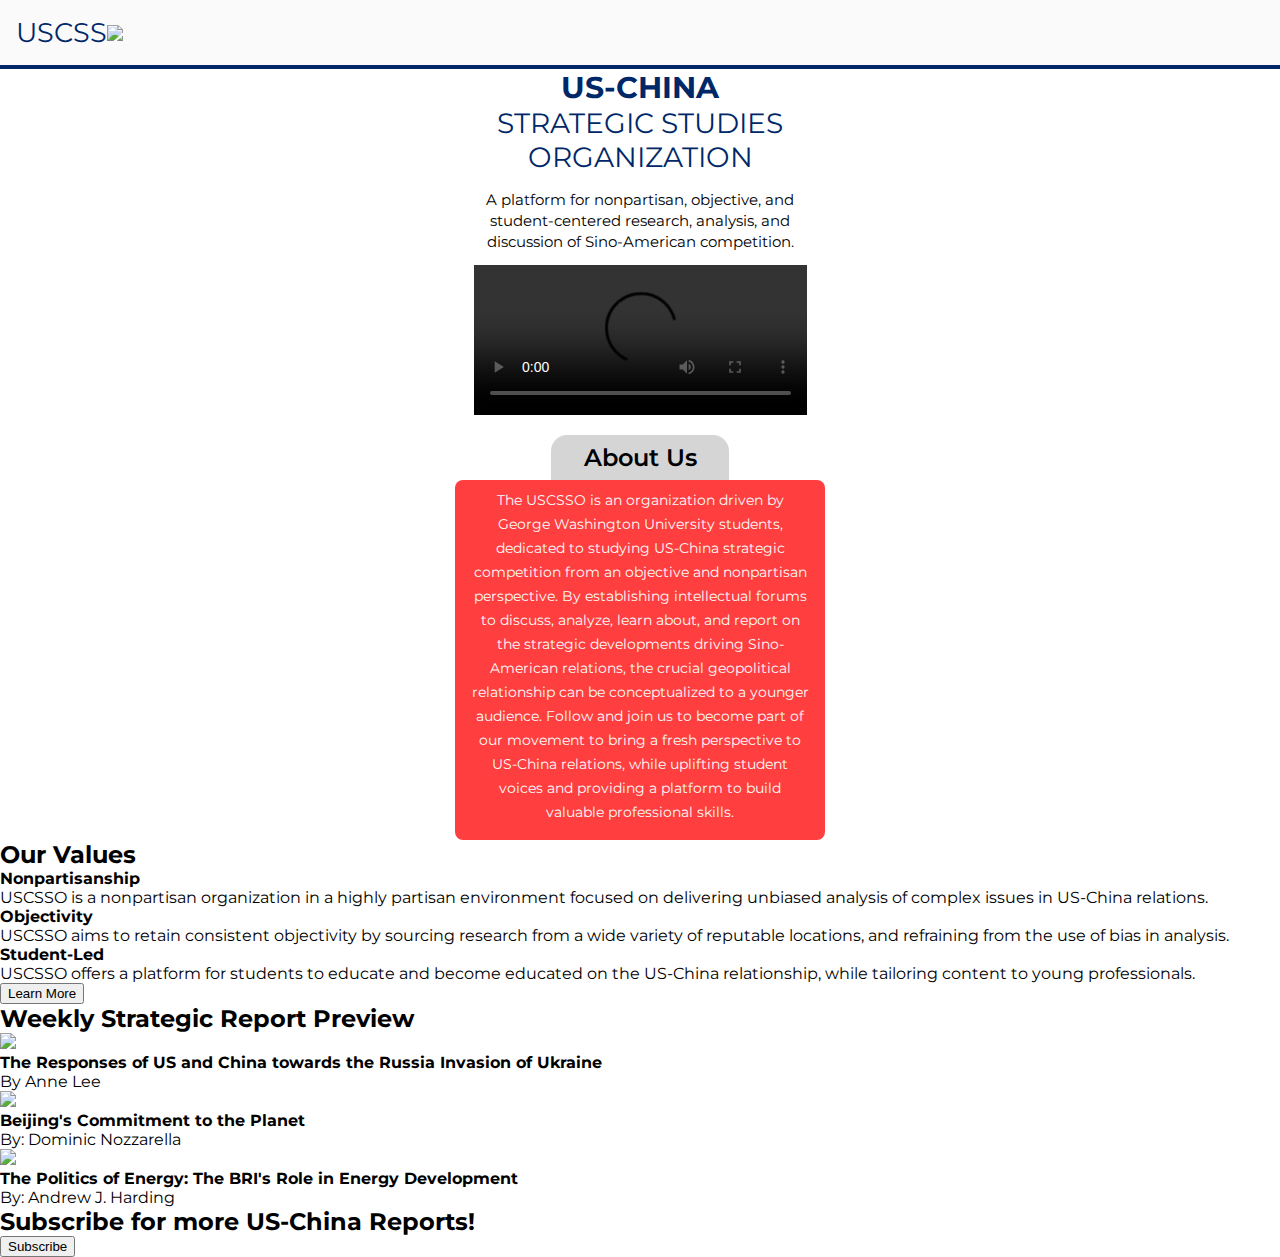
==== index.html @ 653d2bed "Working on Step #3. Finished <header>" ====
<!DOCTYPE html>
<html lang="en">
<head>
  <meta charset="UTF-8">
  <meta http-equiv="X-UA-Compatible" content="IE=edge">
  <meta name="viewport" content="width=device-width, initial-scale=1.0">

  <script src="https://kit.fontawesome.com/c6ff8bd574.js" crossorigin="anonymous"></script>

  <link rel="preconnect" href="https://fonts.googleapis.com">
  <link rel="preconnect" href="https://fonts.gstatic.com" crossorigin>
  <link href="https://fonts.googleapis.com/css2?family=Montserrat:ital,wght@0,100;0,200;0,300;0,400;0,500;0,600;0,700;0,800;0,900;1,100;1,200;1,300;1,400;1,500;1,600;1,700;1,800;1,900&display=swap" rel="stylesheet">

  <title>USCSSO</title>

  <style>

    :root {
      --blue-color: rgb(0,40,104);
      --red-color: rgb(255,63,63);
      --light-gray-color: rgb(213,213,213);
      --light-white-color: rgb(250,250,250);

      --primary-font: 'Montserrat', sans-serif;
    }

    body {
      font-family: var(--primary-font);
    }

    body,
    h1,
    h2,
    h3,
    h4,
    p {
      margin: 0px;
    }

    img {
      width: 50px;
    }

    /*Navigation Container*/
    .navigation-container {
      width: auto;
      padding: 1rem 2rem 1rem 1rem;
      /* 
      Parent Div's Width = Child Div's Width+Padding+Border+Margin
      375px = width: auto, so (327px) + (48px) + 0px + 0px
      */

      display: flex;
      flex-direction: row;
      align-items: center;
      justify-content: space-between;

      background-color: var(--light-white-color);

      border-bottom-style: solid;
      border-bottom-color: var(--blue-color);
      border-bottom-width: 0.3rem;
      
    }

    .website-title-container {
      display: flex;
      flex-direction: row;
      align-items: center;
    }

    #uscsso-title {
      font-size: 27px;
      color: var(--blue-color);
      font-weight: 400;
    }
    
    #uscsso-logo {
      width: 40px;
    }

    #hamburger-logo {
      color: var(--red-color);
    }

    /*About Us Container*/
    .about-us-container {
      width: 370px;
      margin: 0rem auto 0rem auto;

      text-align: center;
    }

    #us-china {
      color: var(--blue-color);
      font-size: 30px;
    }
    #strategic-studies-org {
      color: var(--blue-color);
      font-weight: 400;
      font-size: 28px;
    }
    #org-short-description {
      font-size: 15px;
      font-weight: 400;
      line-height: 1.3rem;

      margin-top: 1rem;
      margin-bottom: 0.8rem;
    }

    #about-us-video {
      width: 90%;

      margin-bottom: 1rem;
    }

    #about-us-title {
      width: auto;
      padding: 0.5rem 0rem 0.5rem 0rem;
      margin: 0rem 6rem 0rem 6rem;
      /*370px = width: auto, so (178px) + (96px + 96px)*/

      background-color: var(--light-gray-color);
      font-weight: 600;
      border-top-right-radius: 1rem;
      border-top-left-radius: 1rem;
    }

    #about-us-long-description {
      padding: 0.5rem 1rem 1rem 1rem;

      color: var(--light-white-color);
      background-color: var(--red-color);
      line-height: 1.5rem;
      font-size: 14px;
      border-radius: 0.5rem;
    }

  </style>
</head>
<body>
  <nav class="navigation-top-bar">
    <div class="navigation-container">
      <div class="website-title-container">
        <h1 id="uscsso-title">USCSS</h1>
        <img id="uscsso-logo" src="images/uscsso-logo.png">  
      </div>

      <i id="hamburger-logo" class="fa-solid fa-bars fa-xl"></i>
    </div>
  </nav>

  <header class="about-us-header">
    <div class="about-us-container">
      <h2><span id="us-china">US-CHINA</span><br><span id="strategic-studies-org">STRATEGIC STUDIES ORGANIZATION</span></h2>
      <h4 id="org-short-description">A platform for nonpartisan, objective, and student-centered research, analysis, and discussion of Sino-American competition.</h4>
      <video id="about-us-video" controls="control">
        <source src="videos/about-us-video.mp4" type="video/mp4">
      </video>
      <h2 id="about-us-title">About Us</h2>
      <p id="about-us-long-description">The USCSSO is an organization driven by George Washington University students, dedicated to studying US-China strategic competition from an objective and nonpartisan perspective. By establishing intellectual forums to discuss, analyze, learn about, and report on the strategic developments driving Sino-American relations, the crucial geopolitical relationship can be conceptualized to a younger audience. Follow and join us to become part of our movement to bring a fresh perspective to US-China relations, while uplifting student voices and providing a platform to build valuable professional skills.</p>
    </div>
  </header>

  <section class="our-values-section">
    <div>
      <h2>Our Values</h2>
      <div class="our-values-1-container">
        <h4>Nonpartisanship</h4>
        <p>USCSSO is a nonpartisan organization in a highly partisan environment focused on delivering unbiased analysis of complex issues in US-China relations.</p>
      </div>
      <div class="our-values-2-container">
        <h4>Objectivity</h4>
        <p>USCSSO aims to retain consistent objectivity by sourcing research from a wide variety of reputable locations, and refraining from the use of bias in analysis.</p>
      </div>
      <div class="our-values-3-container">
        <h4>Student-Led</h4>
        <p>USCSSO offers a platform for students to educate and become educated on the US-China relationship, while tailoring content to young professionals.</p>
      </div>
      <button>Learn More</button>
    </div>
  </section>

  <section class="weekly-strategy-report-section">
    <div>
      <h2>Weekly Strategic Report Preview</h2>

      <div class="weekly-strategy-report-1">
        <img src="images/ukraine-image.png">
        <h4>The Responses of US and China towards the Russia Invasion of Ukraine</h4>
        <p>By Anne Lee</p>
      </div>
      <div class="weekly-strategy-report-2">
        <img src="images/energy-image.png">
        <h4>Beijing's Commitment to the Planet</h4>
        <p>By: Dominic Nozzarella</p>
      </div>
      <div class="weekly-strategy-report-3">
        <img src="images/map-image.jpeg">
        <h4>The Politics of Energy: The BRI's Role in Energy Development</h4>
        <p>By: Andrew J. Harding</p>
      </div>
    </div>
  </section>

  <section class="social-media-section">
    <div>
      <h2>Subscribe for more US-China Reports!</h2>
      <button>Subscribe</button>
      <div>
        <i class="fa-brands fa-facebook fa-2x"></i> 
        <i class="fa-brands fa-linkedin fa-2x"></i>
        <i class="fa-brands fa-instagram fa-2x"></i>
        <i class="fa-brands fa-twitter fa-2x"></i>
      </div>

    </div>
  </section>


</body>
</html>

<!--
  1) Mobile First Approach - Yes. 
  2) Create the HTML layout - Yes. 
  3) Create the HTML elements - Yes. 
  4) Decorate the HTML elements
  - Parent Div's Width = Child Div's Width+Padding+Border+Margin
  - Parent Div's Width = Block Element's Width+Padding+Border+Margin
-->
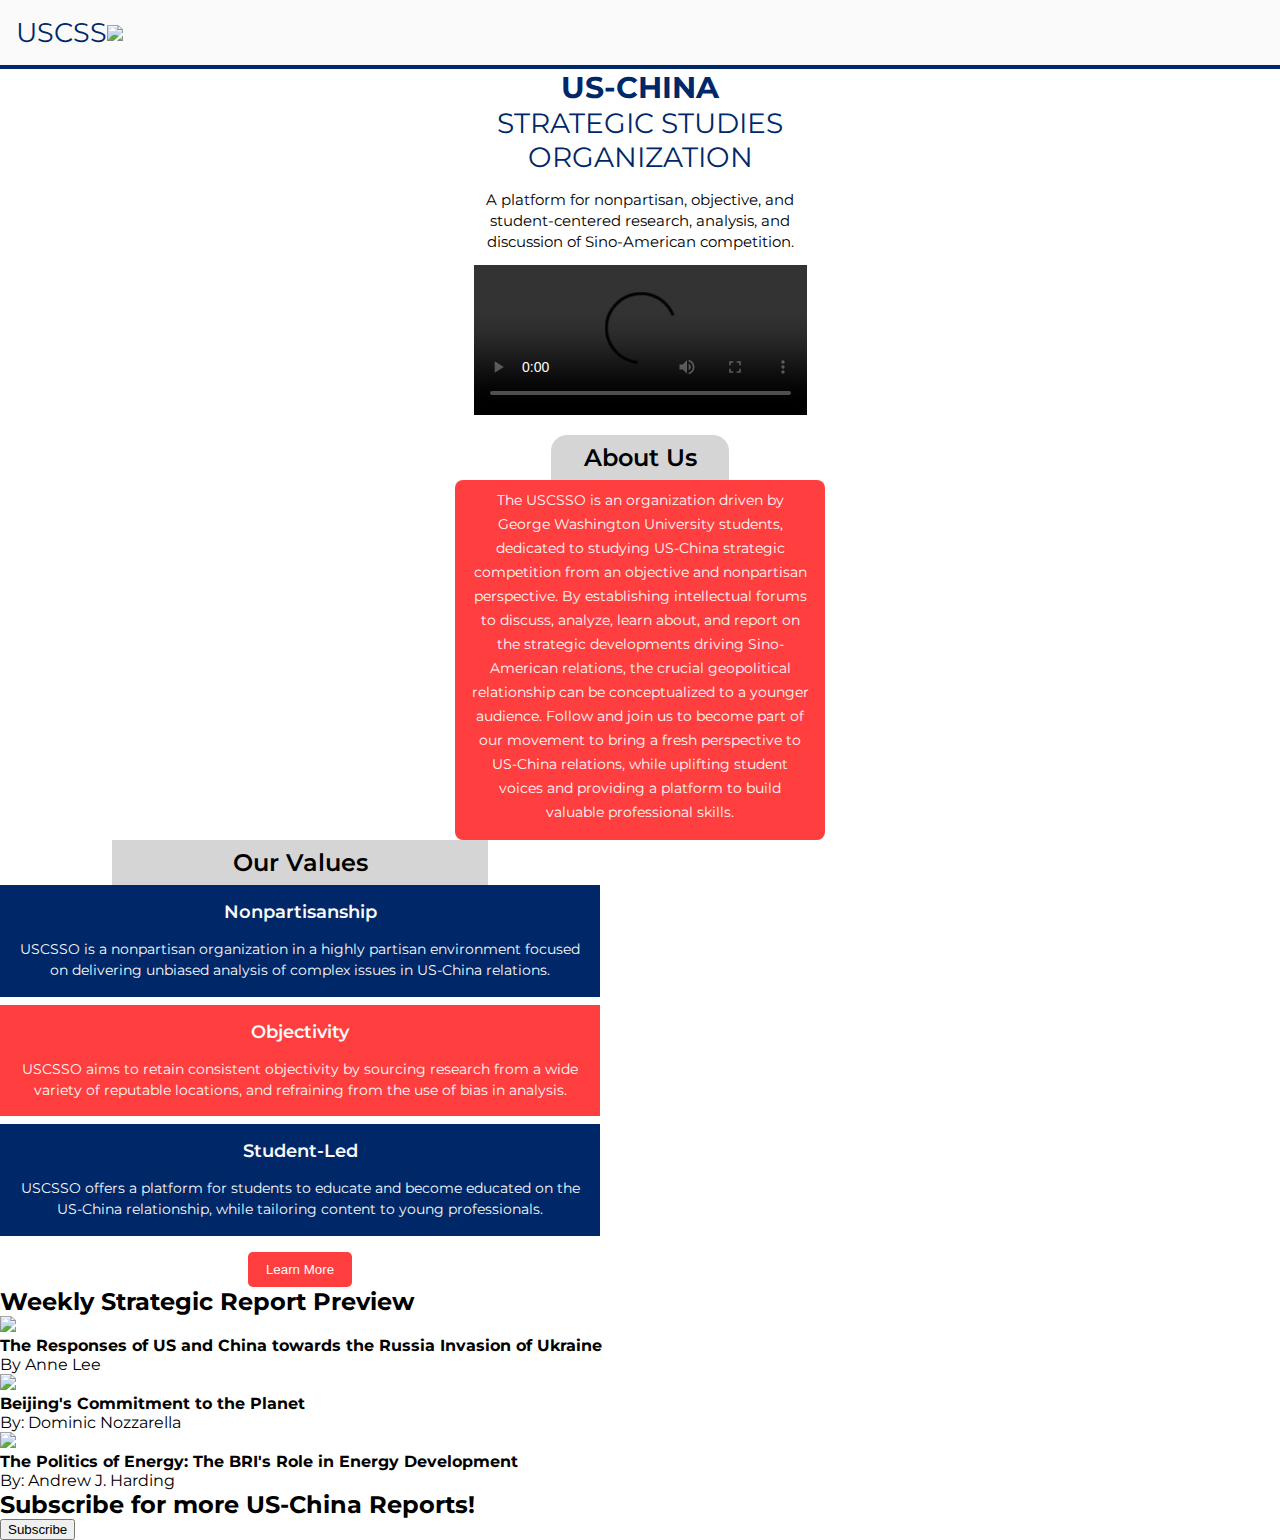
==== commit cd4af25f: "Working on Step #3. Completed decorating .our-values-container" ====
--- a/index.html
+++ b/index.html
@@ -135,6 +135,74 @@
       line-height: 1.5rem;
       font-size: 14px;
       border-radius: 0.5rem;
+    }
+
+    /*our-values-container*/
+    .our-values-container {
+      width: min(100%, 37.5rem); /*width equals 100% of its parent width until width = 37.5rem, aka 600px*/
+      text-align: center;
+    }
+
+    #our-values-title {
+      width: auto;
+      margin: 0rem 7rem 0rem 7rem;
+      /*375px = width: auto, so (151px) + 0px + 0px + 224px*/
+
+      padding: 0.5rem 0rem 0.5rem 0rem;
+
+      font-weight: 600;
+      background-color: var(--light-gray-color);
+    }
+
+    .our-values-1-container {
+      color: var(--light-white-color);
+      background-color: var(--blue-color);
+
+      padding: 1rem 1rem 1rem 1rem;
+
+      margin-bottom: 0.5rem;
+    }
+
+    .our-values-2-container {
+      color: var(--light-white-color);
+      background-color: var(--red-color);
+      padding: 1rem 1rem 1rem 1rem;
+
+      margin-bottom: 0.5rem;
+    }
+
+    .our-values-3-container {
+      color: var(--light-white-color);
+      background-color: var(--blue-color);
+      padding: 1rem 1rem 1rem 1rem;
+
+      margin-bottom: 1rem;
+    }
+
+    .our-value-header {
+      font-size: 18px;
+      font-weight: 600;
+
+      margin-bottom: 1rem;
+    }
+
+    .our-value-paragraph {
+      font-size: 14px;
+      line-height: 1.3rem;
+    }
+
+    #learn-more-button {
+      color: var(--light-white-color);
+      background-color: var(--red-color);
+      border-style: solid;
+      border-color: var(--red-color);
+      padding: 0.5rem 1rem 0.5rem 1rem;
+      border-radius: 0.3rem;
+    }
+
+    #learn-more-button:hover {
+      background-color: var(--blue-color);
+      border-color: var(--blue-color);
     }
 
   </style>
@@ -164,21 +232,21 @@
   </header>
 
   <section class="our-values-section">
-    <div>
-      <h2>Our Values</h2>
+    <div class="our-values-container">
+      <h2 id="our-values-title">Our Values</h2>
       <div class="our-values-1-container">
-        <h4>Nonpartisanship</h4>
-        <p>USCSSO is a nonpartisan organization in a highly partisan environment focused on delivering unbiased analysis of complex issues in US-China relations.</p>
+        <h4 class="our-value-header">Nonpartisanship</h4>
+        <p class="our-value-paragraph">USCSSO is a nonpartisan organization in a highly partisan environment focused on delivering unbiased analysis of complex issues in US-China relations.</p>
       </div>
       <div class="our-values-2-container">
-        <h4>Objectivity</h4>
-        <p>USCSSO aims to retain consistent objectivity by sourcing research from a wide variety of reputable locations, and refraining from the use of bias in analysis.</p>
+        <h4 class="our-value-header">Objectivity</h4>
+        <p class="our-value-paragraph">USCSSO aims to retain consistent objectivity by sourcing research from a wide variety of reputable locations, and refraining from the use of bias in analysis.</p>
       </div>
       <div class="our-values-3-container">
-        <h4>Student-Led</h4>
-        <p>USCSSO offers a platform for students to educate and become educated on the US-China relationship, while tailoring content to young professionals.</p>
-      </div>
-      <button>Learn More</button>
+        <h4 class="our-value-header">Student-Led</h4>
+        <p class="our-value-paragraph">USCSSO offers a platform for students to educate and become educated on the US-China relationship, while tailoring content to young professionals.</p>
+      </div>
+      <button id="learn-more-button">Learn More</button>
     </div>
   </section>
 
@@ -229,4 +297,5 @@
   4) Decorate the HTML elements
   - Parent Div's Width = Child Div's Width+Padding+Border+Margin
   - Parent Div's Width = Block Element's Width+Padding+Border+Margin
+  - However, Parent Div's Width != Inline Element's Width+Padding+Border+Margin
 -->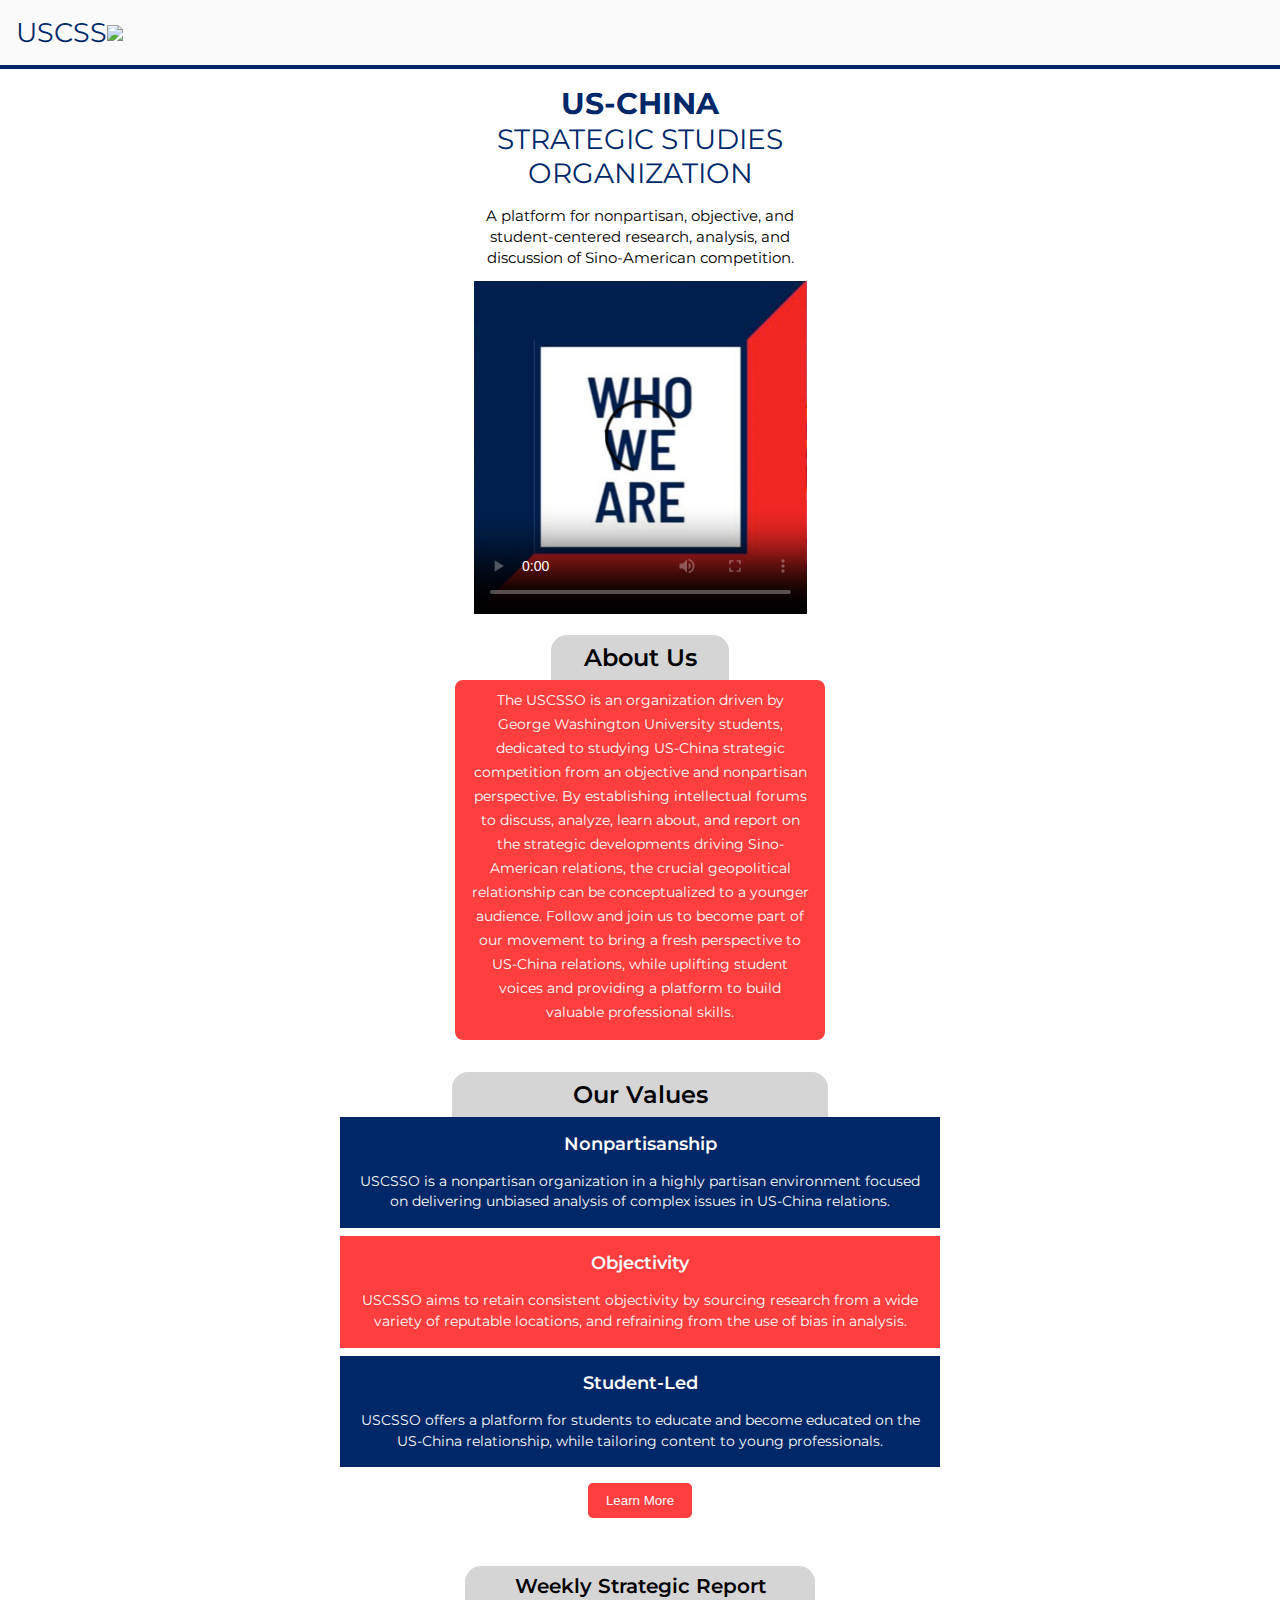
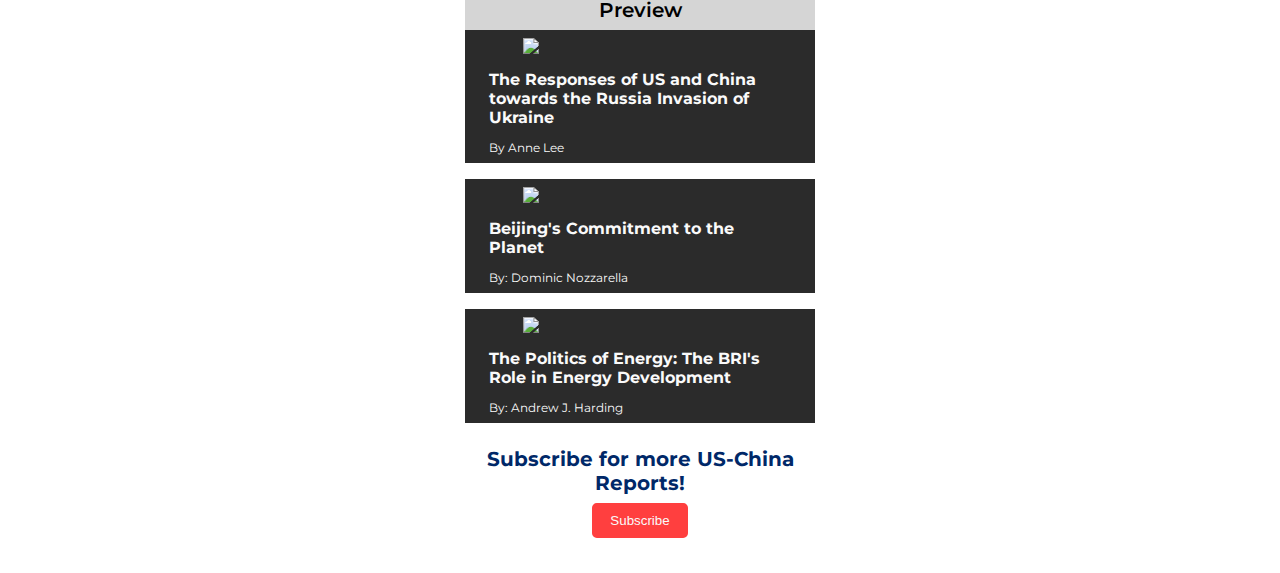
==== commit 23a90a52: "added image for about-us-video" ====
--- a/index.html
+++ b/index.html
@@ -20,6 +20,12 @@
       --red-color: rgb(255,63,63);
       --light-gray-color: rgb(213,213,213);
       --light-white-color: rgb(250,250,250);
+      --black-color: rgb(43,43,43);
+
+      --facebook-color: rgb(0,40,104);
+      --linkedin-color: rgb(1,118,181);
+      --instagram-color: rgb(247,83,84);
+      --twitter-color: rgb(30,155,240);
 
       --primary-font: 'Montserrat', sans-serif;
     }
@@ -88,6 +94,8 @@
       width: 370px;
       margin: 0rem auto 0rem auto;
 
+      margin-top: 1rem;
+
       text-align: center;
     }
 
@@ -140,7 +148,11 @@
     /*our-values-container*/
     .our-values-container {
       width: min(100%, 37.5rem); /*width equals 100% of its parent width until width = 37.5rem, aka 600px*/
+      margin: 0rem auto 0rem auto;
+
+      margin-top: 2rem;
       text-align: center;
+      
     }
 
     #our-values-title {
@@ -152,6 +164,9 @@
 
       font-weight: 600;
       background-color: var(--light-gray-color);
+
+      border-top-right-radius: 1rem;
+      border-top-left-radius: 1rem;
     }
 
     .our-values-1-container {
@@ -205,6 +220,128 @@
       border-color: var(--blue-color);
     }
 
+    /*weekly-strategy-report-container*/
+    .weekly-strategy-report-container {
+      width: 350px;
+      margin: 0rem auto 0rem auto;
+      /*
+      375px = 370px + margin: 0rem auto 0rem auto, so (2.5px + 2.5px)
+      */
+
+      margin-top: 3rem;
+    }
+
+    #weekly-strategy-report-title {
+      width: auto;
+      padding: 0.5rem 0.5rem 0.5rem 0.5rem;
+      /*
+      350px = width: auto, so (334px) + (8px + 8px) + 0px + 0px
+      */
+      border-top-right-radius: 1rem;
+      border-top-left-radius: 1rem;
+
+      text-align: center;
+      font-weight: 600;
+      background-color: var(--light-gray-color);
+
+      font-size: 20px;
+    }
+
+    .weekly-strategy-report-1,
+    .weekly-strategy-report-2,
+    .weekly-strategy-report-3 {
+      background-color: var(--black-color);
+      color: var(--light-white-color);
+
+      width: auto;
+      padding: 0.5rem 0.5rem 0.5rem 0.5rem;
+    }
+
+    .weekly-strategy-report-1,
+    .weekly-strategy-report-2 {
+      margin-bottom: 1rem;
+    }
+
+    .weekly-report-image {
+      display: block;
+      width: 70%;
+      margin: 0rem auto 0rem auto;
+
+      margin-bottom: 1rem;
+    }
+
+    .weekly-report-heading {
+      width: auto;
+      padding: 0rem 1rem 0rem 1rem;
+
+      
+      margin-bottom: 0.8rem;
+    }
+
+    .weekly-report-author {
+      width: auto;
+      padding: 0rem 1rem 0rem 1rem;
+      /*334px = width: auto, so (302px) + (16px + 16px) + 0px + 0px*/
+
+      font-size: 12px;
+    }
+
+    /*social media container*/
+    .social-media-container {
+      width: 370px;
+      margin: 0rem auto 0rem auto;
+
+      text-align: center;
+    }
+
+    #subscribe-title {
+      color: var(--blue-color);
+      font-size: 20px;
+
+      margin-top: 1.5rem;
+    }
+
+    #subscribe-button {
+      color: var(--light-white-color);
+      background-color: var(--red-color);
+      border-style: solid;
+      border-color: var(--red-color);
+      padding: 0.5rem 1rem 0.5rem 1rem;
+      border-radius: 0.3rem;
+
+      margin-top: 0.5rem;
+    }
+
+    #subscribe-button:hover {
+      background-color: var(--blue-color);
+      border-color: var(--blue-color);
+    }
+
+    .social-media-icons-container {
+      margin-top: 1rem;
+    }
+
+    .fa-facebook {
+      color: var(--facebook-color);
+    }
+
+    .fa-linkedin {
+      color: var(--linkedin-color);
+    }
+
+    .fa-instagram {
+      color: var(--instagram-color);
+    }
+
+    .fa-twitter {
+      color: var(--twitter-color);
+    }
+
+    .fa-facebook, 
+    .fa-linkedin,
+    .fa-instagram {
+      margin-right: 1rem;
+    }
   </style>
 </head>
 <body>
@@ -223,7 +360,7 @@
     <div class="about-us-container">
       <h2><span id="us-china">US-CHINA</span><br><span id="strategic-studies-org">STRATEGIC STUDIES ORGANIZATION</span></h2>
       <h4 id="org-short-description">A platform for nonpartisan, objective, and student-centered research, analysis, and discussion of Sino-American competition.</h4>
-      <video id="about-us-video" controls="control">
+      <video id="about-us-video" controls="control" poster="images/who-we-are.png">
         <source src="videos/about-us-video.mp4" type="video/mp4">
       </video>
       <h2 id="about-us-title">About Us</h2>
@@ -251,32 +388,32 @@
   </section>
 
   <section class="weekly-strategy-report-section">
-    <div>
-      <h2>Weekly Strategic Report Preview</h2>
+    <div class="weekly-strategy-report-container">
+      <h2 id="weekly-strategy-report-title">Weekly Strategic Report Preview</h2>
 
       <div class="weekly-strategy-report-1">
-        <img src="images/ukraine-image.png">
-        <h4>The Responses of US and China towards the Russia Invasion of Ukraine</h4>
-        <p>By Anne Lee</p>
+        <img class="weekly-report-image" src="images/ukraine-image.png">
+        <h4 class="weekly-report-heading">The Responses of US and China towards the Russia Invasion of Ukraine</h4>
+        <p class="weekly-report-author">By Anne Lee</p>
       </div>
       <div class="weekly-strategy-report-2">
-        <img src="images/energy-image.png">
-        <h4>Beijing's Commitment to the Planet</h4>
-        <p>By: Dominic Nozzarella</p>
+        <img class="weekly-report-image" src="images/energy-image.png">
+        <h4 class="weekly-report-heading">Beijing's Commitment to the Planet</h4>
+        <p class="weekly-report-author">By: Dominic Nozzarella</p>
       </div>
       <div class="weekly-strategy-report-3">
-        <img src="images/map-image.jpeg">
-        <h4>The Politics of Energy: The BRI's Role in Energy Development</h4>
-        <p>By: Andrew J. Harding</p>
+        <img class="weekly-report-image" src="images/map-image.jpeg">
+        <h4 class="weekly-report-heading">The Politics of Energy: The BRI's Role in Energy Development</h4>
+        <p class="weekly-report-author">By: Andrew J. Harding</p>
       </div>
     </div>
   </section>
 
   <section class="social-media-section">
-    <div>
-      <h2>Subscribe for more US-China Reports!</h2>
-      <button>Subscribe</button>
-      <div>
+    <div class="social-media-container">
+      <h2 id="subscribe-title">Subscribe for more US-China Reports!</h2>
+      <button id="subscribe-button">Subscribe</button>
+      <div class="social-media-icons-container">
         <i class="fa-brands fa-facebook fa-2x"></i> 
         <i class="fa-brands fa-linkedin fa-2x"></i>
         <i class="fa-brands fa-instagram fa-2x"></i>
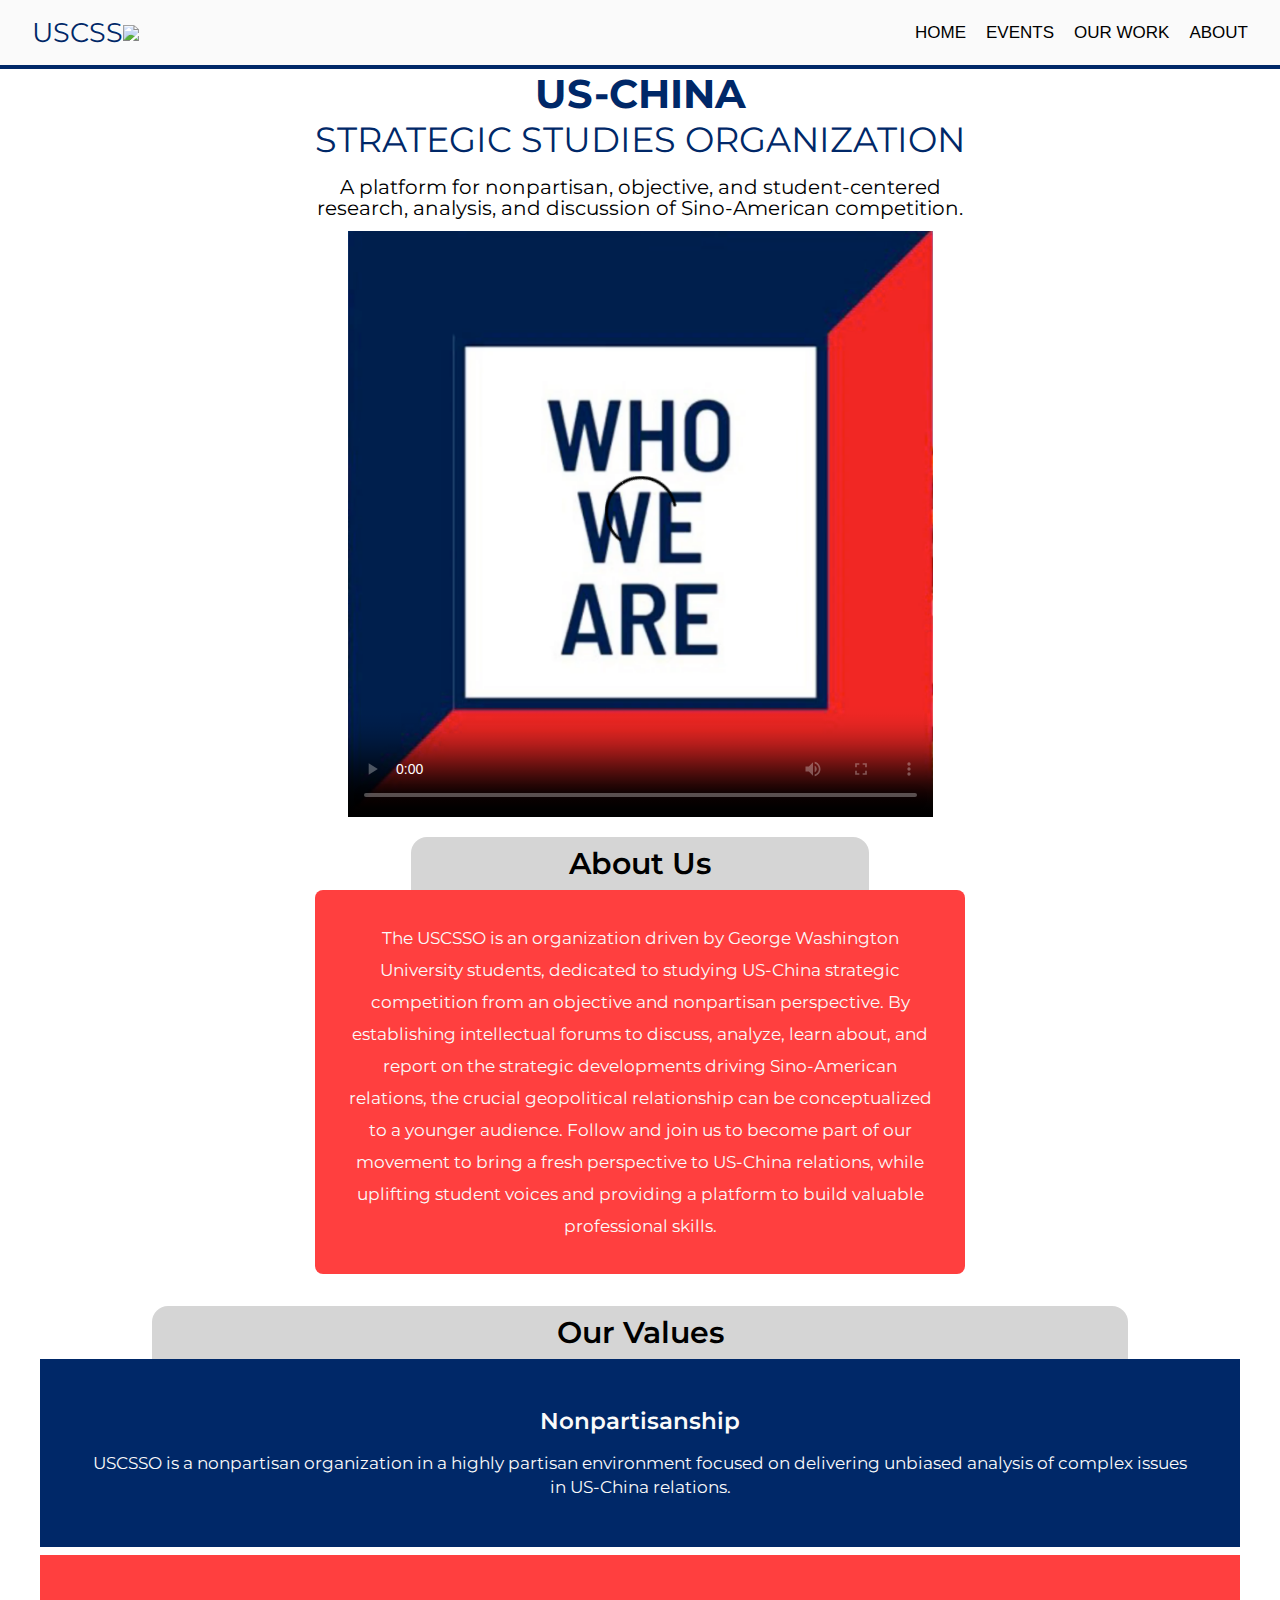
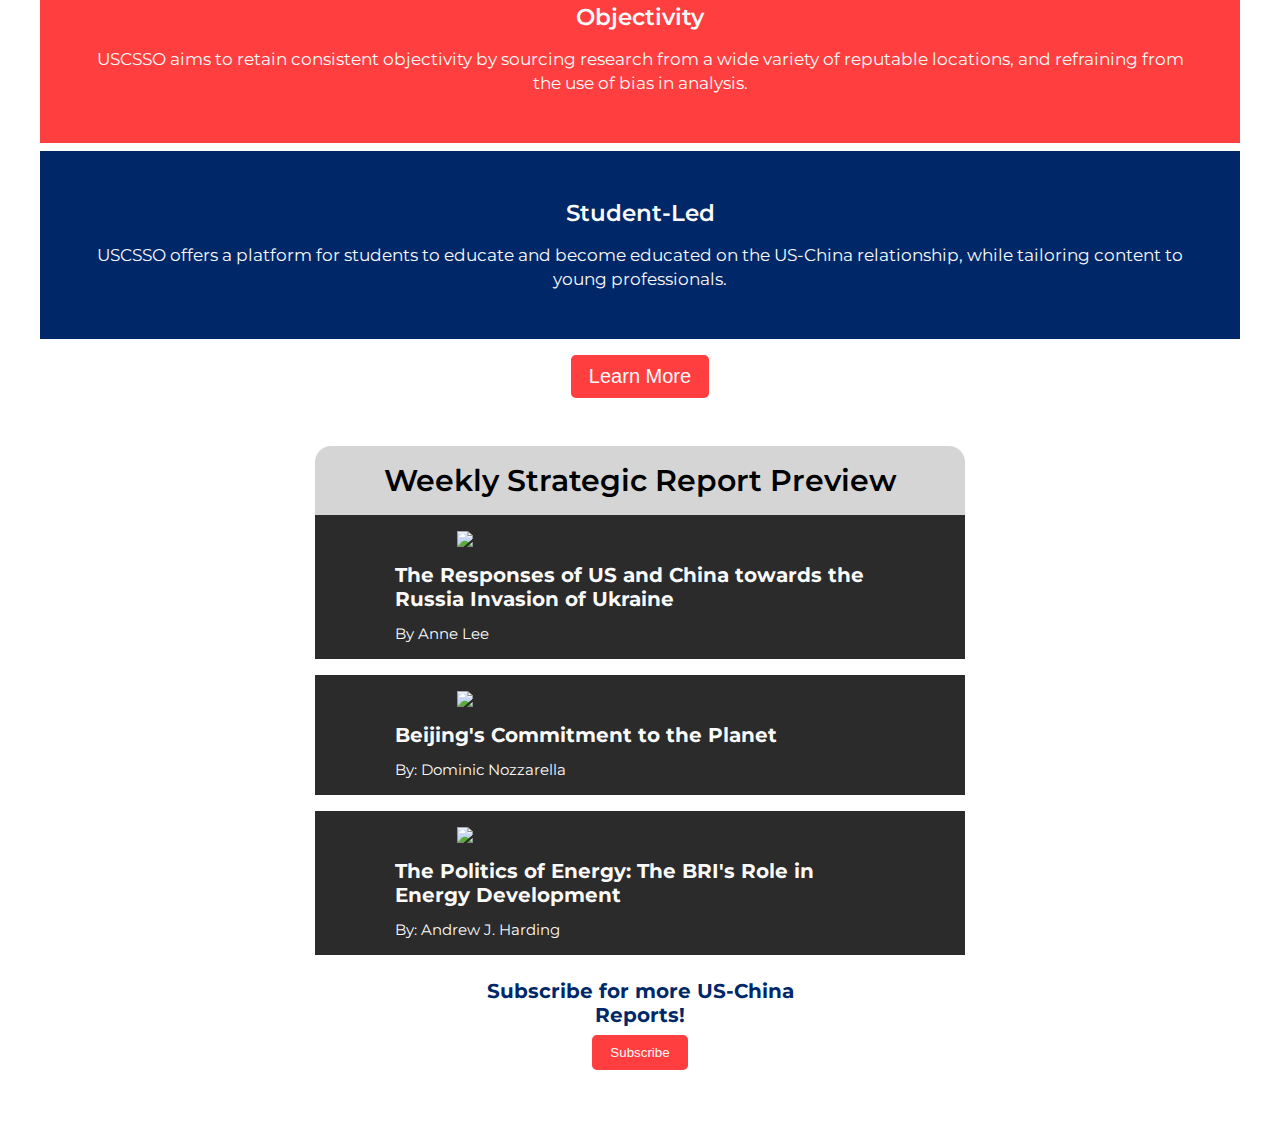
==== commit bb82aec1: "Completion of @media screen and (min-width: 48rem) for .weekly-strategy-report-container" ====
--- a/index.html
+++ b/index.html
@@ -14,6 +14,10 @@
   <title>USCSSO</title>
 
   <style>
+
+    * {
+      box-sizing: content-box;
+    }
 
     :root {
       --blue-color: rgb(0,40,104);
@@ -50,10 +54,12 @@
     /*Navigation Container*/
     .navigation-container {
       width: auto;
-      padding: 1rem 2rem 1rem 1rem;
+      padding: 1rem 2rem 1rem 2rem;
       /* 
       Parent Div's Width = Child Div's Width+Padding+Border+Margin
-      375px = width: auto, so (327px) + (48px) + 0px + 0px
+      768px = width: auto, so (704px) + (32px + 32px) + 0px + 0px
+
+      "Parent Div's Width = Child Div's Width+Padding+Border+Margin" is true. 
       */
 
       display: flex;
@@ -89,11 +95,39 @@
       color: var(--red-color);
     }
 
+    #navigation-buttons-container { /*hide the navigation-buttons-container while screen size is less than 768px*/
+      display: none;
+    }
+
+    .navigation-button {
+      background-color: var(--light-white-color);
+      border: none;
+      font-size: 17px;
+
+      padding-left: 0px;
+      padding-right: 0px;
+    }
+
+    .navigation-button-padding-right {
+      padding-right: 20px;
+    }
+
+    .navigation-button:hover {
+      color: var(--red-color);
+    }
+
     /*About Us Container*/
     .about-us-container {
       width: 370px;
       margin: 0rem auto 0rem auto;
 
+      /*
+      Parent Div's Width = Child Div's Width+Padding+Border+Margin
+      505px = 370px + 0px + 0px + margin: 0rem auto 0rem auto, so (67.5px + 67.5px)
+
+      "Parent Div's Width = Child Div's Width+Padding+Border+Margin" is true. 
+      */
+
       margin-top: 1rem;
 
       text-align: center;
@@ -127,7 +161,12 @@
       width: auto;
       padding: 0.5rem 0rem 0.5rem 0rem;
       margin: 0rem 6rem 0rem 6rem;
-      /*370px = width: auto, so (178px) + (96px + 96px)*/
+      /*
+      Parent Div's Width = Block Element's Width+Padding+Border+Margin
+      370px = width: auto, so (178px) + 0px + 0px + (96px + 96px)
+
+      "Parent Div's Width = Block Element's Width+Padding+Border+Margin" is true. 
+      */
 
       background-color: var(--light-gray-color);
       font-weight: 600;
@@ -147,7 +186,7 @@
 
     /*our-values-container*/
     .our-values-container {
-      width: min(100%, 37.5rem); /*width equals 100% of its parent width until width = 37.5rem, aka 600px*/
+      width: min(100%, 75rem); /*width equals 100% of its parent width until width = 37.5rem, aka 1200px*/
       margin: 0rem auto 0rem auto;
 
       margin-top: 2rem;
@@ -235,7 +274,10 @@
       width: auto;
       padding: 0.5rem 0.5rem 0.5rem 0.5rem;
       /*
+      Parent Div's Width = Block Element's Width+Padding+Border+Margin
       350px = width: auto, so (334px) + (8px + 8px) + 0px + 0px
+
+      "Parent Div's Width = Block Element's Width+Padding+Border+Margin" is true. 
       */
       border-top-right-radius: 1rem;
       border-top-left-radius: 1rem;
@@ -290,6 +332,7 @@
     .social-media-container {
       width: 370px;
       margin: 0rem auto 0rem auto;
+      margin-bottom: 1rem;
 
       text-align: center;
     }
@@ -341,6 +384,111 @@
     .fa-linkedin,
     .fa-instagram {
       margin-right: 1rem;
+    }
+
+    @media screen and (min-width: 48rem) /*768px*/ {
+      /*.navigation-container*/
+      #hamburger-logo { /*when screen size > 768px, hide #hamburger-logo*/
+        display: none;
+      }
+
+      #navigation-buttons-container { /*when screen size > 768px, show #navigation-buttons-container*/
+        display: flex;
+      }
+
+      /*.about-us-container*/
+
+      .about-us-container {
+      width: 650px;
+      margin: 0rem auto 0rem auto;
+      /*
+      Parent Div's Width = Child Div's Width + Padding + Border + Margin
+      768px = 650 + 0px + 0px + (59px + 59px)
+      */
+    }
+
+      #us-china {
+        font-size: 40px;
+      }
+
+      #strategic-studies-org {
+        font-size: 35px;
+      }
+
+      #org-short-description {
+        font-size: 20px;
+      }
+
+      #about-us-title {
+        font-size: 30px;
+      }
+
+      #about-us-long-description {
+        font-size: 17px;
+        width: auto;
+        padding: 2rem 2rem 2rem 2rem;
+        line-height: 2rem;
+
+        /*
+        Parent Div's Width = Block Element's Width + Padding + Border + Margin
+        650px = width: auto, so (586px) + (32px + 32px) + 0px + 0px
+        */
+      }
+
+      /*.our-values-container*/
+      #our-values-title {
+        font-size: 30px;
+      }
+
+      .our-values-1-container,
+      .our-values-2-container,
+      .our-values-3-container {
+        padding: 3rem 3rem 3rem 3rem;
+
+        /*
+        Parent Div's Width = Child Div's Width + Padding + Border + Margin
+        768px = width: auto, so (672px) + (48px + 48px) + 0px + 0px
+        */
+      }
+
+      .our-value-header {
+        font-size: 23px;
+      }
+
+      .our-value-paragraph {
+        font-size: 17px;
+        line-height: 1.5rem;
+      }
+
+      .weekly-strategy-report-container {
+        width: 650px;
+      }
+
+      #weekly-strategy-report-title {
+        font-size: 30px;
+        padding: 1rem 0.5rem 1rem 0.5rem;
+      }
+
+      .weekly-strategy-report-1,
+      .weekly-strategy-report-2,
+      .weekly-strategy-report-3 {
+        padding: 1rem 4rem 1rem 4rem;
+      }
+
+      .weekly-report-heading {
+        font-size: 20px;
+      }
+
+      .weekly-report-author {
+        font-size: 15px;
+      }
+
+      #learn-more-button {
+        font-size: 20px;
+      }
+      
+
+
     }
   </style>
 </head>
@@ -353,18 +501,28 @@
       </div>
 
       <i id="hamburger-logo" class="fa-solid fa-bars fa-xl"></i>
+      <div id="navigation-buttons-container">
+        <button class="navigation-button navigation-button-padding-right">HOME</button>
+        <button class="navigation-button navigation-button-padding-right">EVENTS</button>
+        <button class="navigation-button navigation-button-padding-right">OUR WORK</button>
+        <button class="navigation-button">ABOUT</button>
+      </div>
     </div>
   </nav>
 
   <header class="about-us-header">
     <div class="about-us-container">
-      <h2><span id="us-china">US-CHINA</span><br><span id="strategic-studies-org">STRATEGIC STUDIES ORGANIZATION</span></h2>
+      <h2 id="us-china-sso-org-title"><span id="us-china">US-CHINA</span><br><span id="strategic-studies-org">STRATEGIC STUDIES ORGANIZATION</span></h2>
       <h4 id="org-short-description">A platform for nonpartisan, objective, and student-centered research, analysis, and discussion of Sino-American competition.</h4>
-      <video id="about-us-video" controls="control" poster="images/who-we-are.png">
-        <source src="videos/about-us-video.mp4" type="video/mp4">
-      </video>
-      <h2 id="about-us-title">About Us</h2>
-      <p id="about-us-long-description">The USCSSO is an organization driven by George Washington University students, dedicated to studying US-China strategic competition from an objective and nonpartisan perspective. By establishing intellectual forums to discuss, analyze, learn about, and report on the strategic developments driving Sino-American relations, the crucial geopolitical relationship can be conceptualized to a younger audience. Follow and join us to become part of our movement to bring a fresh perspective to US-China relations, while uplifting student voices and providing a platform to build valuable professional skills.</p>
+      <div class="about-us-video-title-long-description-container">
+        <video id="about-us-video" controls="control" poster="images/who-we-are.png">
+          <source src="videos/about-us-video.mp4" type="video/mp4">
+        </video>
+        <div>
+          <h2 id="about-us-title">About Us</h2>
+          <p id="about-us-long-description">The USCSSO is an organization driven by George Washington University students, dedicated to studying US-China strategic competition from an objective and nonpartisan perspective. By establishing intellectual forums to discuss, analyze, learn about, and report on the strategic developments driving Sino-American relations, the crucial geopolitical relationship can be conceptualized to a younger audience. Follow and join us to become part of our movement to bring a fresh perspective to US-China relations, while uplifting student voices and providing a platform to build valuable professional skills.</p>
+        </div>
+      </div>
     </div>
   </header>
 
@@ -391,20 +549,22 @@
     <div class="weekly-strategy-report-container">
       <h2 id="weekly-strategy-report-title">Weekly Strategic Report Preview</h2>
 
-      <div class="weekly-strategy-report-1">
-        <img class="weekly-report-image" src="images/ukraine-image.png">
-        <h4 class="weekly-report-heading">The Responses of US and China towards the Russia Invasion of Ukraine</h4>
-        <p class="weekly-report-author">By Anne Lee</p>
-      </div>
-      <div class="weekly-strategy-report-2">
-        <img class="weekly-report-image" src="images/energy-image.png">
-        <h4 class="weekly-report-heading">Beijing's Commitment to the Planet</h4>
-        <p class="weekly-report-author">By: Dominic Nozzarella</p>
-      </div>
-      <div class="weekly-strategy-report-3">
-        <img class="weekly-report-image" src="images/map-image.jpeg">
-        <h4 class="weekly-report-heading">The Politics of Energy: The BRI's Role in Energy Development</h4>
-        <p class="weekly-report-author">By: Andrew J. Harding</p>
+      <div class="weekly-strategy-report-1-2-3-container">
+        <div class="weekly-strategy-report-1">
+          <img class="weekly-report-image" src="images/ukraine-image.png">
+          <h4 class="weekly-report-heading">The Responses of US and China towards the Russia Invasion of Ukraine</h4>
+          <p class="weekly-report-author">By Anne Lee</p>
+        </div>
+        <div class="weekly-strategy-report-2">
+          <img class="weekly-report-image" src="images/energy-image.png">
+          <h4 class="weekly-report-heading">Beijing's Commitment to the Planet</h4>
+          <p class="weekly-report-author">By: Dominic Nozzarella</p>
+        </div>
+        <div class="weekly-strategy-report-3">
+          <img class="weekly-report-image" src="images/map-image.jpeg">
+          <h4 class="weekly-report-heading">The Politics of Energy: The BRI's Role in Energy Development</h4>
+          <p class="weekly-report-author">By: Andrew J. Harding</p>
+        </div>
       </div>
     </div>
   </section>
@@ -430,9 +590,18 @@
 <!--
   1) Mobile First Approach - Yes. 
   2) Create the HTML layout - Yes. 
+  - 
+  <section>
+    <div class="container">
+    </div>
+  </section>
   3) Create the HTML elements - Yes. 
   4) Decorate the HTML elements
-  - Parent Div's Width = Child Div's Width+Padding+Border+Margin
-  - Parent Div's Width = Block Element's Width+Padding+Border+Margin
-  - However, Parent Div's Width != Inline Element's Width+Padding+Border+Margin
+    1) Imagine how you want it to look like.
+    2) Then use width, padding, border, and margin.
+    3) Then calculate: 
+        If * {box-sizing: content-box}
+        - Parent Div's Width = Child Div's Width+Padding+Border+Margin
+        - Parent Div's Width = Block Element's Width+Padding+Border+Margin
+        - However, Parent Div's Width != Inline Element's Width+Padding+Border+Margin
 -->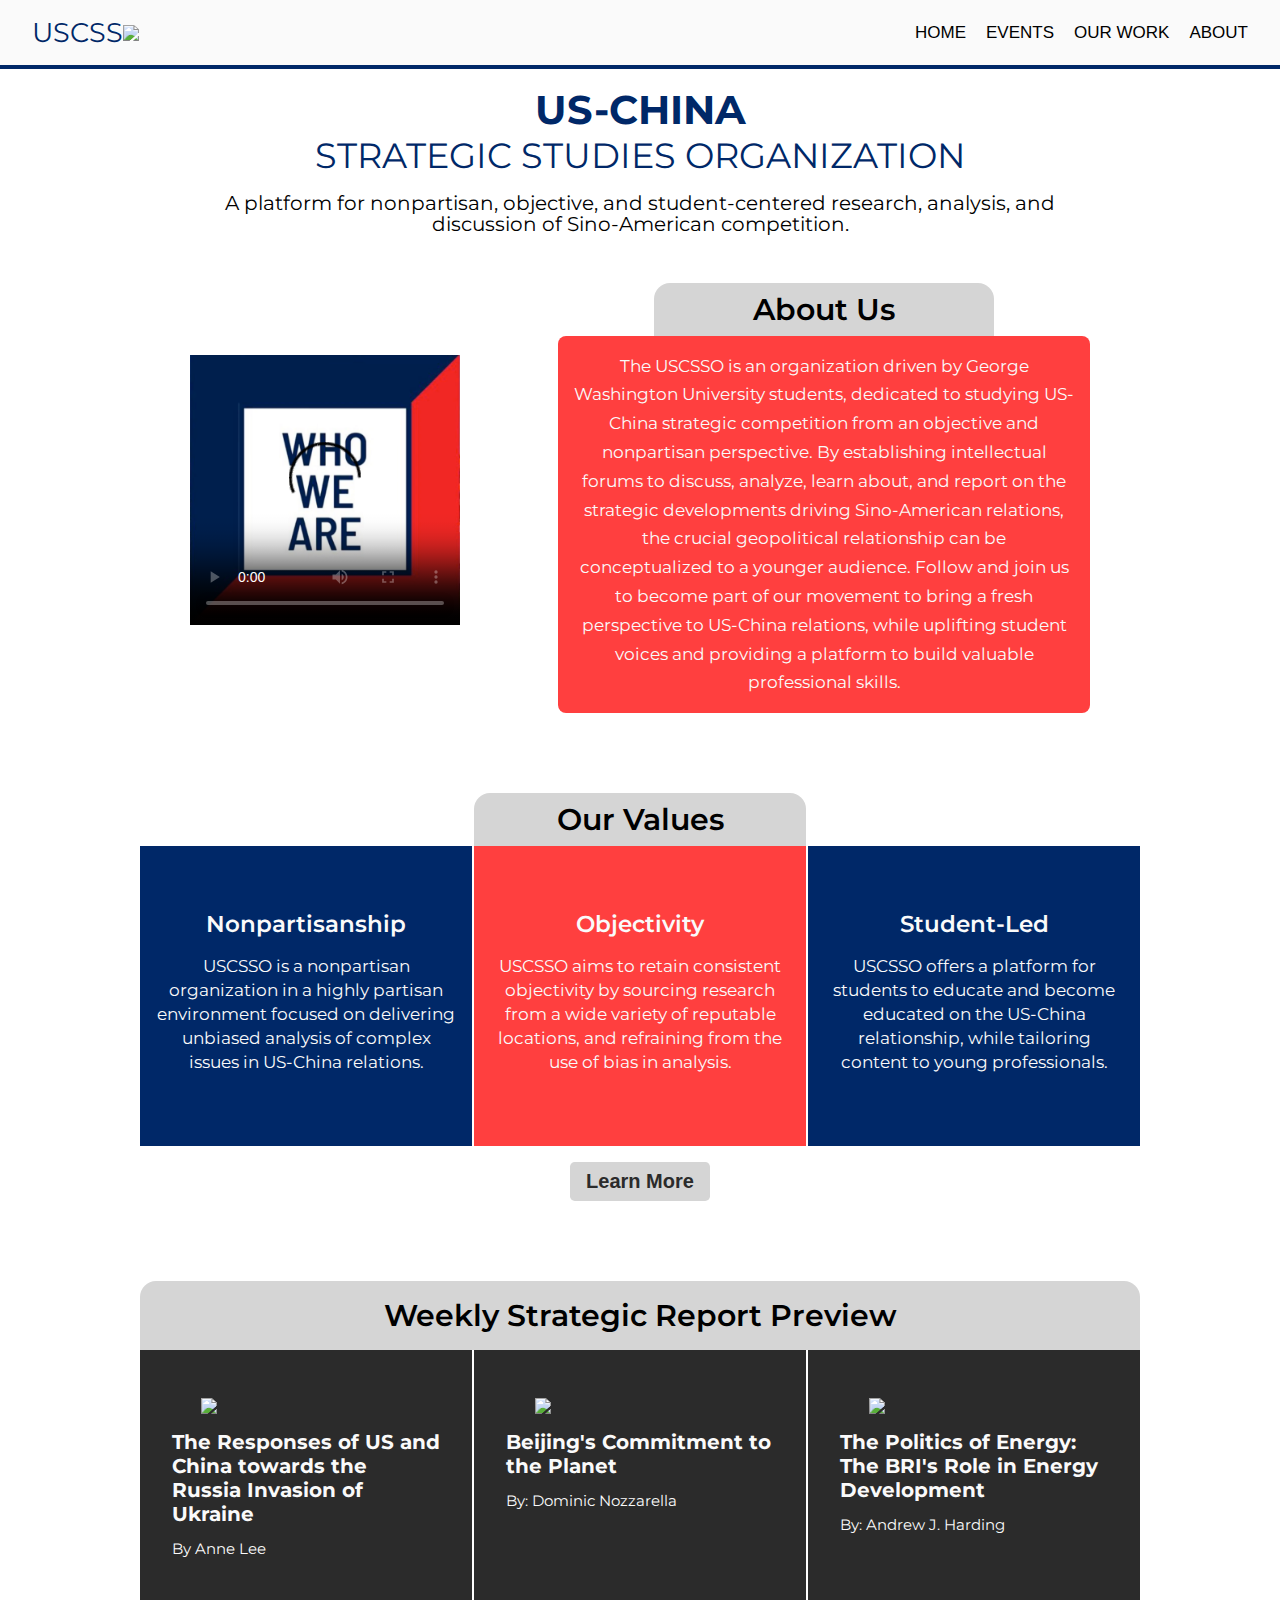
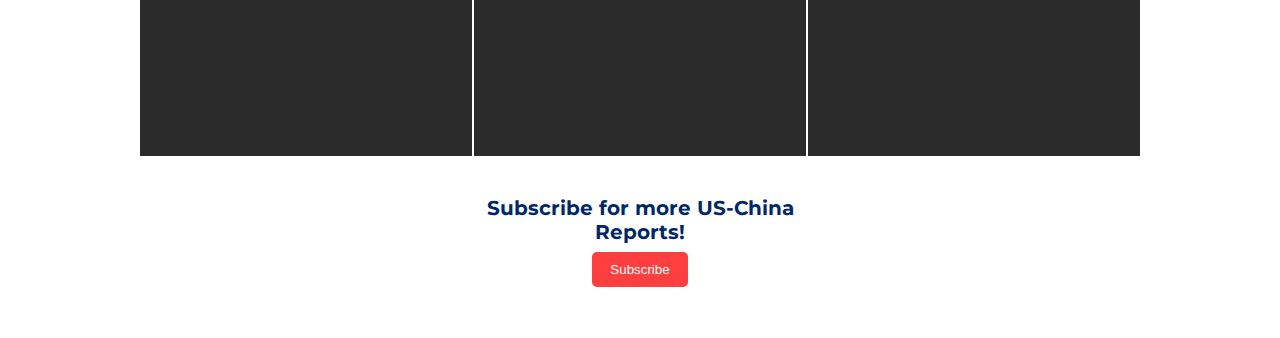
==== commit 2805d1da: "Finalized Version of USCSSO home page" ====
--- a/index.html
+++ b/index.html
@@ -186,12 +186,11 @@
 
     /*our-values-container*/
     .our-values-container {
-      width: min(100%, 75rem); /*width equals 100% of its parent width until width = 37.5rem, aka 1200px*/
+      width: min(100%, 62.5rem); /*width equals 100% of its parent width until width = 62.5rem, aka 1000px*/
       margin: 0rem auto 0rem auto;
 
       margin-top: 2rem;
       text-align: center;
-      
     }
 
     #our-values-title {
@@ -405,6 +404,8 @@
       Parent Div's Width = Child Div's Width + Padding + Border + Margin
       768px = 650 + 0px + 0px + (59px + 59px)
       */
+
+      margin-top: 1rem;
     }
 
       #us-china {
@@ -487,6 +488,105 @@
         font-size: 20px;
       }
       
+
+
+    }
+
+    @media screen and (min-width: 62.5rem) /*1000px*/ {
+      /*.about-us-container*/
+      .about-us-container {
+        width: 900px;
+        margin: 0rem auto 0rem auto;
+        /*
+        Parent Div's Width = Child Div's Width + Padding + Border + Margin
+        1000px = 900px + 0px + 0px + margin: 0rem auto 0rem auto, so (50px + 50px)
+        */
+
+        margin-top: 1rem;
+      }
+
+      .about-us-video-title-long-description-container {
+        display: flex;
+        flex-direction: row;
+
+        align-items: center;
+        justify-content: space-between;
+
+        margin-top: 3rem;
+      }
+
+      #about-us-video {
+        width: 30%;
+      }
+
+      #about-us-long-description {
+        width: 500px;
+
+        padding: 1rem 1rem 1rem 1rem;
+
+        line-height: 1.8rem;
+      }
+
+      /*.our-values-container*/
+
+      .our-values-container {
+        margin-top: 5rem;
+      }
+      .our-values-1-2-3-flex-container {
+        display: flex;
+        flex-direction: row;
+
+        justify-content: space-between;
+      }
+
+      #our-values-title {
+        width: 332px;
+        margin: 0rem auto 0rem auto;
+        /* 
+        Parent Div's Width = Block Element's Width + Padding + Border + Margin
+        1000px = 332px + 0px + 0px + margin: 0rem auto 0rem auto, so (334px + 334px) 
+        */
+      }
+
+      .our-values-1-2-3-flex-container > * {
+        width: 300px;
+        height: 172px;
+        padding: 4rem 1rem 4rem 1rem;
+      }
+
+      #learn-more-button {
+        background: var(--light-gray-color);
+        color: var(--black-color);
+        font-weight: 600;
+        border: none;
+      }
+
+      #learn-more-button:hover {
+        background-color: rgb(230,230,230);
+      }
+
+
+      /*.weekly-strategy-report-container*/
+      .weekly-strategy-report-container {
+        width: 1000px;
+
+        margin-top: 5rem;
+      }
+
+      .weekly-strategy-report-1-2-3-container {
+        display: flex;
+        flex-direction: row;
+        justify-content: space-between;
+      }
+
+      .weekly-strategy-report-1-2-3-container > * {
+        width: 300px;
+        height: 278px;
+        
+        padding: 3rem 1rem 5rem 1rem;
+
+
+      }
 
 
     }
@@ -529,17 +629,19 @@
   <section class="our-values-section">
     <div class="our-values-container">
       <h2 id="our-values-title">Our Values</h2>
-      <div class="our-values-1-container">
-        <h4 class="our-value-header">Nonpartisanship</h4>
-        <p class="our-value-paragraph">USCSSO is a nonpartisan organization in a highly partisan environment focused on delivering unbiased analysis of complex issues in US-China relations.</p>
-      </div>
-      <div class="our-values-2-container">
-        <h4 class="our-value-header">Objectivity</h4>
-        <p class="our-value-paragraph">USCSSO aims to retain consistent objectivity by sourcing research from a wide variety of reputable locations, and refraining from the use of bias in analysis.</p>
-      </div>
-      <div class="our-values-3-container">
-        <h4 class="our-value-header">Student-Led</h4>
-        <p class="our-value-paragraph">USCSSO offers a platform for students to educate and become educated on the US-China relationship, while tailoring content to young professionals.</p>
+      <div class="our-values-1-2-3-flex-container">
+        <div class="our-values-1-container">
+          <h4 class="our-value-header">Nonpartisanship</h4>
+          <p class="our-value-paragraph">USCSSO is a nonpartisan organization in a highly partisan environment focused on delivering unbiased analysis of complex issues in US-China relations.</p>
+        </div>
+        <div class="our-values-2-container">
+          <h4 class="our-value-header">Objectivity</h4>
+          <p class="our-value-paragraph">USCSSO aims to retain consistent objectivity by sourcing research from a wide variety of reputable locations, and refraining from the use of bias in analysis.</p>
+        </div>
+        <div class="our-values-3-container">
+          <h4 class="our-value-header">Student-Led</h4>
+          <p class="our-value-paragraph">USCSSO offers a platform for students to educate and become educated on the US-China relationship, while tailoring content to young professionals.</p>
+        </div>
       </div>
       <button id="learn-more-button">Learn More</button>
     </div>
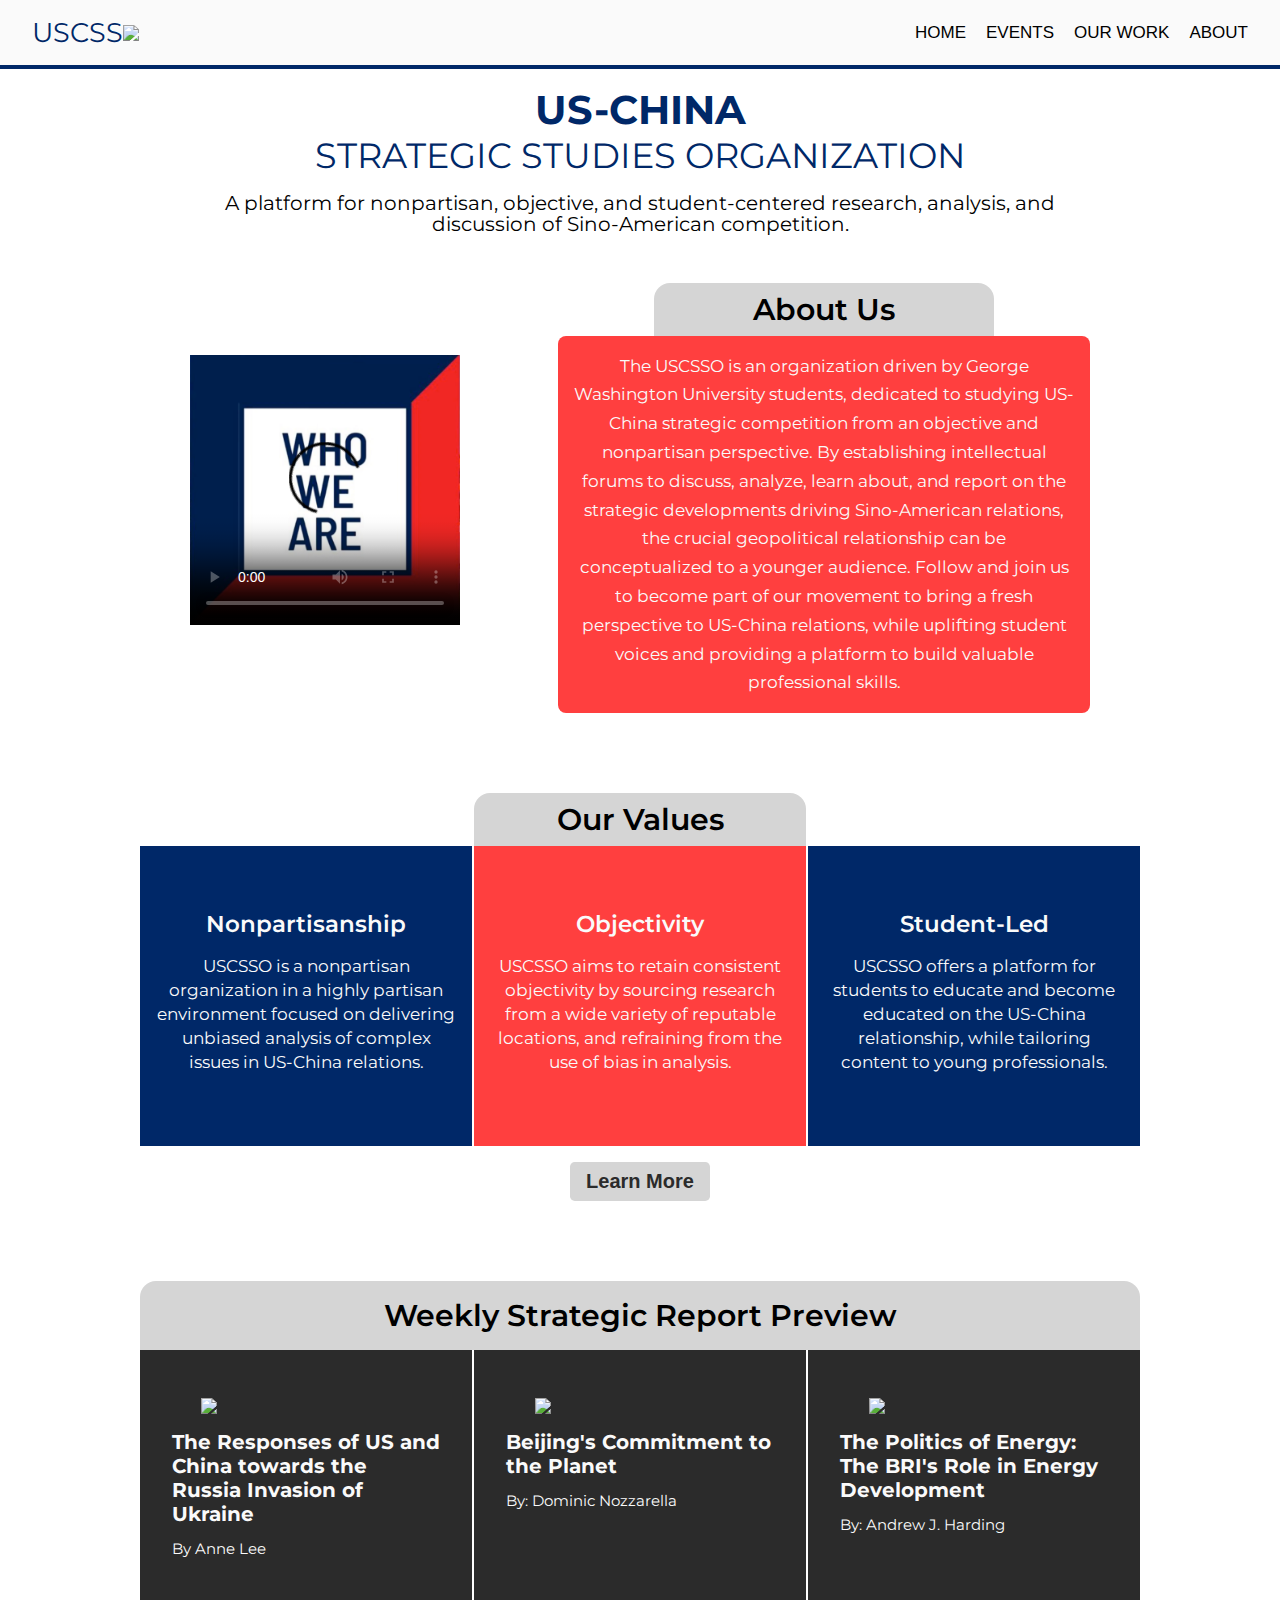
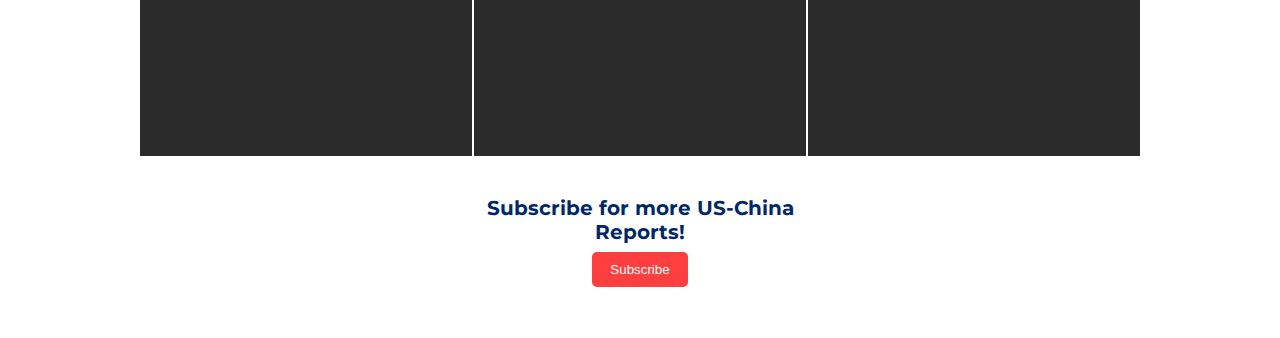
==== commit af46c695: "Finalized Version of Home Page" ====
--- a/index.html
+++ b/index.html
@@ -5,592 +5,22 @@
   <meta http-equiv="X-UA-Compatible" content="IE=edge">
   <meta name="viewport" content="width=device-width, initial-scale=1.0">
 
-  <script src="https://kit.fontawesome.com/c6ff8bd574.js" crossorigin="anonymous"></script>
-
+  <!--Download Font: Montserrat-->
   <link rel="preconnect" href="https://fonts.googleapis.com">
   <link rel="preconnect" href="https://fonts.gstatic.com" crossorigin>
   <link href="https://fonts.googleapis.com/css2?family=Montserrat:ital,wght@0,100;0,200;0,300;0,400;0,500;0,600;0,700;0,800;0,900;1,100;1,200;1,300;1,400;1,500;1,600;1,700;1,800;1,900&display=swap" rel="stylesheet">
 
+  <!--Access fontawesome.com fonts-->
+  <script src="https://kit.fontawesome.com/c6ff8bd574.js" crossorigin="anonymous"></script>
+
+  <!--index.css-->
+  <link rel="stylesheet" href="CSS/index.css">
+
   <title>USCSSO</title>
 
-  <style>
+  <!--Favicon-->
+  <link rel="icon"  href="images/uscsso-logo.png">
 
-    * {
-      box-sizing: content-box;
-    }
-
-    :root {
-      --blue-color: rgb(0,40,104);
-      --red-color: rgb(255,63,63);
-      --light-gray-color: rgb(213,213,213);
-      --light-white-color: rgb(250,250,250);
-      --black-color: rgb(43,43,43);
-
-      --facebook-color: rgb(0,40,104);
-      --linkedin-color: rgb(1,118,181);
-      --instagram-color: rgb(247,83,84);
-      --twitter-color: rgb(30,155,240);
-
-      --primary-font: 'Montserrat', sans-serif;
-    }
-
-    body {
-      font-family: var(--primary-font);
-    }
-
-    body,
-    h1,
-    h2,
-    h3,
-    h4,
-    p {
-      margin: 0px;
-    }
-
-    img {
-      width: 50px;
-    }
-
-    /*Navigation Container*/
-    .navigation-container {
-      width: auto;
-      padding: 1rem 2rem 1rem 2rem;
-      /* 
-      Parent Div's Width = Child Div's Width+Padding+Border+Margin
-      768px = width: auto, so (704px) + (32px + 32px) + 0px + 0px
-
-      "Parent Div's Width = Child Div's Width+Padding+Border+Margin" is true. 
-      */
-
-      display: flex;
-      flex-direction: row;
-      align-items: center;
-      justify-content: space-between;
-
-      background-color: var(--light-white-color);
-
-      border-bottom-style: solid;
-      border-bottom-color: var(--blue-color);
-      border-bottom-width: 0.3rem;
-      
-    }
-
-    .website-title-container {
-      display: flex;
-      flex-direction: row;
-      align-items: center;
-    }
-
-    #uscsso-title {
-      font-size: 27px;
-      color: var(--blue-color);
-      font-weight: 400;
-    }
-    
-    #uscsso-logo {
-      width: 40px;
-    }
-
-    #hamburger-logo {
-      color: var(--red-color);
-    }
-
-    #navigation-buttons-container { /*hide the navigation-buttons-container while screen size is less than 768px*/
-      display: none;
-    }
-
-    .navigation-button {
-      background-color: var(--light-white-color);
-      border: none;
-      font-size: 17px;
-
-      padding-left: 0px;
-      padding-right: 0px;
-    }
-
-    .navigation-button-padding-right {
-      padding-right: 20px;
-    }
-
-    .navigation-button:hover {
-      color: var(--red-color);
-    }
-
-    /*About Us Container*/
-    .about-us-container {
-      width: 370px;
-      margin: 0rem auto 0rem auto;
-
-      /*
-      Parent Div's Width = Child Div's Width+Padding+Border+Margin
-      505px = 370px + 0px + 0px + margin: 0rem auto 0rem auto, so (67.5px + 67.5px)
-
-      "Parent Div's Width = Child Div's Width+Padding+Border+Margin" is true. 
-      */
-
-      margin-top: 1rem;
-
-      text-align: center;
-    }
-
-    #us-china {
-      color: var(--blue-color);
-      font-size: 30px;
-    }
-    #strategic-studies-org {
-      color: var(--blue-color);
-      font-weight: 400;
-      font-size: 28px;
-    }
-    #org-short-description {
-      font-size: 15px;
-      font-weight: 400;
-      line-height: 1.3rem;
-
-      margin-top: 1rem;
-      margin-bottom: 0.8rem;
-    }
-
-    #about-us-video {
-      width: 90%;
-
-      margin-bottom: 1rem;
-    }
-
-    #about-us-title {
-      width: auto;
-      padding: 0.5rem 0rem 0.5rem 0rem;
-      margin: 0rem 6rem 0rem 6rem;
-      /*
-      Parent Div's Width = Block Element's Width+Padding+Border+Margin
-      370px = width: auto, so (178px) + 0px + 0px + (96px + 96px)
-
-      "Parent Div's Width = Block Element's Width+Padding+Border+Margin" is true. 
-      */
-
-      background-color: var(--light-gray-color);
-      font-weight: 600;
-      border-top-right-radius: 1rem;
-      border-top-left-radius: 1rem;
-    }
-
-    #about-us-long-description {
-      padding: 0.5rem 1rem 1rem 1rem;
-
-      color: var(--light-white-color);
-      background-color: var(--red-color);
-      line-height: 1.5rem;
-      font-size: 14px;
-      border-radius: 0.5rem;
-    }
-
-    /*our-values-container*/
-    .our-values-container {
-      width: min(100%, 62.5rem); /*width equals 100% of its parent width until width = 62.5rem, aka 1000px*/
-      margin: 0rem auto 0rem auto;
-
-      margin-top: 2rem;
-      text-align: center;
-    }
-
-    #our-values-title {
-      width: auto;
-      margin: 0rem 7rem 0rem 7rem;
-      /*375px = width: auto, so (151px) + 0px + 0px + 224px*/
-
-      padding: 0.5rem 0rem 0.5rem 0rem;
-
-      font-weight: 600;
-      background-color: var(--light-gray-color);
-
-      border-top-right-radius: 1rem;
-      border-top-left-radius: 1rem;
-    }
-
-    .our-values-1-container {
-      color: var(--light-white-color);
-      background-color: var(--blue-color);
-
-      padding: 1rem 1rem 1rem 1rem;
-
-      margin-bottom: 0.5rem;
-    }
-
-    .our-values-2-container {
-      color: var(--light-white-color);
-      background-color: var(--red-color);
-      padding: 1rem 1rem 1rem 1rem;
-
-      margin-bottom: 0.5rem;
-    }
-
-    .our-values-3-container {
-      color: var(--light-white-color);
-      background-color: var(--blue-color);
-      padding: 1rem 1rem 1rem 1rem;
-
-      margin-bottom: 1rem;
-    }
-
-    .our-value-header {
-      font-size: 18px;
-      font-weight: 600;
-
-      margin-bottom: 1rem;
-    }
-
-    .our-value-paragraph {
-      font-size: 14px;
-      line-height: 1.3rem;
-    }
-
-    #learn-more-button {
-      color: var(--light-white-color);
-      background-color: var(--red-color);
-      border-style: solid;
-      border-color: var(--red-color);
-      padding: 0.5rem 1rem 0.5rem 1rem;
-      border-radius: 0.3rem;
-    }
-
-    #learn-more-button:hover {
-      background-color: var(--blue-color);
-      border-color: var(--blue-color);
-    }
-
-    /*weekly-strategy-report-container*/
-    .weekly-strategy-report-container {
-      width: 350px;
-      margin: 0rem auto 0rem auto;
-      /*
-      375px = 370px + margin: 0rem auto 0rem auto, so (2.5px + 2.5px)
-      */
-
-      margin-top: 3rem;
-    }
-
-    #weekly-strategy-report-title {
-      width: auto;
-      padding: 0.5rem 0.5rem 0.5rem 0.5rem;
-      /*
-      Parent Div's Width = Block Element's Width+Padding+Border+Margin
-      350px = width: auto, so (334px) + (8px + 8px) + 0px + 0px
-
-      "Parent Div's Width = Block Element's Width+Padding+Border+Margin" is true. 
-      */
-      border-top-right-radius: 1rem;
-      border-top-left-radius: 1rem;
-
-      text-align: center;
-      font-weight: 600;
-      background-color: var(--light-gray-color);
-
-      font-size: 20px;
-    }
-
-    .weekly-strategy-report-1,
-    .weekly-strategy-report-2,
-    .weekly-strategy-report-3 {
-      background-color: var(--black-color);
-      color: var(--light-white-color);
-
-      width: auto;
-      padding: 0.5rem 0.5rem 0.5rem 0.5rem;
-    }
-
-    .weekly-strategy-report-1,
-    .weekly-strategy-report-2 {
-      margin-bottom: 1rem;
-    }
-
-    .weekly-report-image {
-      display: block;
-      width: 70%;
-      margin: 0rem auto 0rem auto;
-
-      margin-bottom: 1rem;
-    }
-
-    .weekly-report-heading {
-      width: auto;
-      padding: 0rem 1rem 0rem 1rem;
-
-      
-      margin-bottom: 0.8rem;
-    }
-
-    .weekly-report-author {
-      width: auto;
-      padding: 0rem 1rem 0rem 1rem;
-      /*334px = width: auto, so (302px) + (16px + 16px) + 0px + 0px*/
-
-      font-size: 12px;
-    }
-
-    /*social media container*/
-    .social-media-container {
-      width: 370px;
-      margin: 0rem auto 0rem auto;
-      margin-bottom: 1rem;
-
-      text-align: center;
-    }
-
-    #subscribe-title {
-      color: var(--blue-color);
-      font-size: 20px;
-
-      margin-top: 1.5rem;
-    }
-
-    #subscribe-button {
-      color: var(--light-white-color);
-      background-color: var(--red-color);
-      border-style: solid;
-      border-color: var(--red-color);
-      padding: 0.5rem 1rem 0.5rem 1rem;
-      border-radius: 0.3rem;
-
-      margin-top: 0.5rem;
-    }
-
-    #subscribe-button:hover {
-      background-color: var(--blue-color);
-      border-color: var(--blue-color);
-    }
-
-    .social-media-icons-container {
-      margin-top: 1rem;
-    }
-
-    .fa-facebook {
-      color: var(--facebook-color);
-    }
-
-    .fa-linkedin {
-      color: var(--linkedin-color);
-    }
-
-    .fa-instagram {
-      color: var(--instagram-color);
-    }
-
-    .fa-twitter {
-      color: var(--twitter-color);
-    }
-
-    .fa-facebook, 
-    .fa-linkedin,
-    .fa-instagram {
-      margin-right: 1rem;
-    }
-
-    @media screen and (min-width: 48rem) /*768px*/ {
-      /*.navigation-container*/
-      #hamburger-logo { /*when screen size > 768px, hide #hamburger-logo*/
-        display: none;
-      }
-
-      #navigation-buttons-container { /*when screen size > 768px, show #navigation-buttons-container*/
-        display: flex;
-      }
-
-      /*.about-us-container*/
-
-      .about-us-container {
-      width: 650px;
-      margin: 0rem auto 0rem auto;
-      /*
-      Parent Div's Width = Child Div's Width + Padding + Border + Margin
-      768px = 650 + 0px + 0px + (59px + 59px)
-      */
-
-      margin-top: 1rem;
-    }
-
-      #us-china {
-        font-size: 40px;
-      }
-
-      #strategic-studies-org {
-        font-size: 35px;
-      }
-
-      #org-short-description {
-        font-size: 20px;
-      }
-
-      #about-us-title {
-        font-size: 30px;
-      }
-
-      #about-us-long-description {
-        font-size: 17px;
-        width: auto;
-        padding: 2rem 2rem 2rem 2rem;
-        line-height: 2rem;
-
-        /*
-        Parent Div's Width = Block Element's Width + Padding + Border + Margin
-        650px = width: auto, so (586px) + (32px + 32px) + 0px + 0px
-        */
-      }
-
-      /*.our-values-container*/
-      #our-values-title {
-        font-size: 30px;
-      }
-
-      .our-values-1-container,
-      .our-values-2-container,
-      .our-values-3-container {
-        padding: 3rem 3rem 3rem 3rem;
-
-        /*
-        Parent Div's Width = Child Div's Width + Padding + Border + Margin
-        768px = width: auto, so (672px) + (48px + 48px) + 0px + 0px
-        */
-      }
-
-      .our-value-header {
-        font-size: 23px;
-      }
-
-      .our-value-paragraph {
-        font-size: 17px;
-        line-height: 1.5rem;
-      }
-
-      .weekly-strategy-report-container {
-        width: 650px;
-      }
-
-      #weekly-strategy-report-title {
-        font-size: 30px;
-        padding: 1rem 0.5rem 1rem 0.5rem;
-      }
-
-      .weekly-strategy-report-1,
-      .weekly-strategy-report-2,
-      .weekly-strategy-report-3 {
-        padding: 1rem 4rem 1rem 4rem;
-      }
-
-      .weekly-report-heading {
-        font-size: 20px;
-      }
-
-      .weekly-report-author {
-        font-size: 15px;
-      }
-
-      #learn-more-button {
-        font-size: 20px;
-      }
-      
-
-
-    }
-
-    @media screen and (min-width: 62.5rem) /*1000px*/ {
-      /*.about-us-container*/
-      .about-us-container {
-        width: 900px;
-        margin: 0rem auto 0rem auto;
-        /*
-        Parent Div's Width = Child Div's Width + Padding + Border + Margin
-        1000px = 900px + 0px + 0px + margin: 0rem auto 0rem auto, so (50px + 50px)
-        */
-
-        margin-top: 1rem;
-      }
-
-      .about-us-video-title-long-description-container {
-        display: flex;
-        flex-direction: row;
-
-        align-items: center;
-        justify-content: space-between;
-
-        margin-top: 3rem;
-      }
-
-      #about-us-video {
-        width: 30%;
-      }
-
-      #about-us-long-description {
-        width: 500px;
-
-        padding: 1rem 1rem 1rem 1rem;
-
-        line-height: 1.8rem;
-      }
-
-      /*.our-values-container*/
-
-      .our-values-container {
-        margin-top: 5rem;
-      }
-      .our-values-1-2-3-flex-container {
-        display: flex;
-        flex-direction: row;
-
-        justify-content: space-between;
-      }
-
-      #our-values-title {
-        width: 332px;
-        margin: 0rem auto 0rem auto;
-        /* 
-        Parent Div's Width = Block Element's Width + Padding + Border + Margin
-        1000px = 332px + 0px + 0px + margin: 0rem auto 0rem auto, so (334px + 334px) 
-        */
-      }
-
-      .our-values-1-2-3-flex-container > * {
-        width: 300px;
-        height: 172px;
-        padding: 4rem 1rem 4rem 1rem;
-      }
-
-      #learn-more-button {
-        background: var(--light-gray-color);
-        color: var(--black-color);
-        font-weight: 600;
-        border: none;
-      }
-
-      #learn-more-button:hover {
-        background-color: rgb(230,230,230);
-      }
-
-
-      /*.weekly-strategy-report-container*/
-      .weekly-strategy-report-container {
-        width: 1000px;
-
-        margin-top: 5rem;
-      }
-
-      .weekly-strategy-report-1-2-3-container {
-        display: flex;
-        flex-direction: row;
-        justify-content: space-between;
-      }
-
-      .weekly-strategy-report-1-2-3-container > * {
-        width: 300px;
-        height: 278px;
-        
-        padding: 3rem 1rem 5rem 1rem;
-
-
-      }
-
-
-    }
-  </style>
 </head>
 <body>
   <nav class="navigation-top-bar">
--- a/CSS/index.css
+++ b/CSS/index.css
@@ -0,0 +1,571 @@
+* {
+  box-sizing: content-box;
+}
+
+:root {
+  --blue-color: rgb(0,40,104);
+  --red-color: rgb(255,63,63);
+  --light-gray-color: rgb(213,213,213);
+  --light-white-color: rgb(250,250,250);
+  --black-color: rgb(43,43,43);
+
+  --facebook-color: rgb(0,40,104);
+  --linkedin-color: rgb(1,118,181);
+  --instagram-color: rgb(247,83,84);
+  --twitter-color: rgb(30,155,240);
+
+  --primary-font: 'Montserrat', sans-serif;
+}
+
+body {
+  font-family: var(--primary-font);
+}
+
+body,
+h1,
+h2,
+h3,
+h4,
+p {
+  margin: 0px;
+}
+
+img {
+  width: 50px;
+}
+
+/*Navigation Container*/
+.navigation-container {
+  width: auto;
+  padding: 1rem 2rem 1rem 2rem;
+  /* 
+  Parent Div's Width = Child Div's Width+Padding+Border+Margin
+  768px = width: auto, so (704px) + (32px + 32px) + 0px + 0px
+
+  "Parent Div's Width = Child Div's Width+Padding+Border+Margin" is true. 
+  */
+
+  display: flex;
+  flex-direction: row;
+  align-items: center;
+  justify-content: space-between;
+
+  background-color: var(--light-white-color);
+
+  border-bottom-style: solid;
+  border-bottom-color: var(--blue-color);
+  border-bottom-width: 0.3rem;
+  
+}
+
+.website-title-container {
+  display: flex;
+  flex-direction: row;
+  align-items: center;
+}
+
+#uscsso-title {
+  font-size: 27px;
+  color: var(--blue-color);
+  font-weight: 400;
+}
+
+#uscsso-logo {
+  width: 40px;
+}
+
+#hamburger-logo {
+  color: var(--red-color);
+}
+
+#navigation-buttons-container { /*hide the navigation-buttons-container while screen size is less than 768px*/
+  display: none;
+}
+
+.navigation-button {
+  background-color: var(--light-white-color);
+  border: none;
+  font-size: 17px;
+
+  padding-left: 0px;
+  padding-right: 0px;
+}
+
+.navigation-button-padding-right {
+  padding-right: 20px;
+}
+
+.navigation-button:hover {
+  color: var(--red-color);
+}
+
+/*About Us Container*/
+.about-us-container {
+  width: 370px;
+  margin: 0rem auto 0rem auto;
+
+  /*
+  Parent Div's Width = Child Div's Width+Padding+Border+Margin
+  505px = 370px + 0px + 0px + margin: 0rem auto 0rem auto, so (67.5px + 67.5px)
+
+  "Parent Div's Width = Child Div's Width+Padding+Border+Margin" is true. 
+  */
+
+  margin-top: 1rem;
+
+  text-align: center;
+}
+
+#us-china {
+  color: var(--blue-color);
+  font-size: 30px;
+}
+#strategic-studies-org {
+  color: var(--blue-color);
+  font-weight: 400;
+  font-size: 28px;
+}
+#org-short-description {
+  font-size: 15px;
+  font-weight: 400;
+  line-height: 1.3rem;
+
+  margin-top: 1rem;
+  margin-bottom: 0.8rem;
+}
+
+#about-us-video {
+  width: 90%;
+
+  margin-bottom: 1rem;
+}
+
+#about-us-title {
+  width: auto;
+  padding: 0.5rem 0rem 0.5rem 0rem;
+  margin: 0rem 6rem 0rem 6rem;
+  /*
+  Parent Div's Width = Block Element's Width+Padding+Border+Margin
+  370px = width: auto, so (178px) + 0px + 0px + (96px + 96px)
+
+  "Parent Div's Width = Block Element's Width+Padding+Border+Margin" is true. 
+  */
+
+  background-color: var(--light-gray-color);
+  font-weight: 600;
+  border-top-right-radius: 1rem;
+  border-top-left-radius: 1rem;
+}
+
+#about-us-long-description {
+  padding: 0.5rem 1rem 1rem 1rem;
+
+  color: var(--light-white-color);
+  background-color: var(--red-color);
+  line-height: 1.5rem;
+  font-size: 14px;
+  border-radius: 0.5rem;
+}
+
+/*our-values-container*/
+.our-values-container {
+  width: min(100%, 62.5rem); /*width equals 100% of its parent width until width = 62.5rem, aka 1000px*/
+  margin: 0rem auto 0rem auto;
+
+  margin-top: 2rem;
+  text-align: center;
+}
+
+#our-values-title {
+  width: auto;
+  margin: 0rem 7rem 0rem 7rem;
+  /*375px = width: auto, so (151px) + 0px + 0px + 224px*/
+
+  padding: 0.5rem 0rem 0.5rem 0rem;
+
+  font-weight: 600;
+  background-color: var(--light-gray-color);
+
+  border-top-right-radius: 1rem;
+  border-top-left-radius: 1rem;
+}
+
+.our-values-1-container {
+  color: var(--light-white-color);
+  background-color: var(--blue-color);
+
+  padding: 1rem 1rem 1rem 1rem;
+
+  margin-bottom: 0.5rem;
+}
+
+.our-values-2-container {
+  color: var(--light-white-color);
+  background-color: var(--red-color);
+  padding: 1rem 1rem 1rem 1rem;
+
+  margin-bottom: 0.5rem;
+}
+
+.our-values-3-container {
+  color: var(--light-white-color);
+  background-color: var(--blue-color);
+  padding: 1rem 1rem 1rem 1rem;
+
+  margin-bottom: 1rem;
+}
+
+.our-value-header {
+  font-size: 18px;
+  font-weight: 600;
+
+  margin-bottom: 1rem;
+}
+
+.our-value-paragraph {
+  font-size: 14px;
+  line-height: 1.3rem;
+}
+
+#learn-more-button {
+  color: var(--light-white-color);
+  background-color: var(--red-color);
+  border-style: solid;
+  border-color: var(--red-color);
+  padding: 0.5rem 1rem 0.5rem 1rem;
+  border-radius: 0.3rem;
+}
+
+#learn-more-button:hover {
+  background-color: var(--blue-color);
+  border-color: var(--blue-color);
+}
+
+/*weekly-strategy-report-container*/
+.weekly-strategy-report-container {
+  width: 350px;
+  margin: 0rem auto 0rem auto;
+  /*
+  375px = 370px + margin: 0rem auto 0rem auto, so (2.5px + 2.5px)
+  */
+
+  margin-top: 3rem;
+}
+
+#weekly-strategy-report-title {
+  width: auto;
+  padding: 0.5rem 0.5rem 0.5rem 0.5rem;
+  /*
+  Parent Div's Width = Block Element's Width+Padding+Border+Margin
+  350px = width: auto, so (334px) + (8px + 8px) + 0px + 0px
+
+  "Parent Div's Width = Block Element's Width+Padding+Border+Margin" is true. 
+  */
+  border-top-right-radius: 1rem;
+  border-top-left-radius: 1rem;
+
+  text-align: center;
+  font-weight: 600;
+  background-color: var(--light-gray-color);
+
+  font-size: 20px;
+}
+
+.weekly-strategy-report-1,
+.weekly-strategy-report-2,
+.weekly-strategy-report-3 {
+  background-color: var(--black-color);
+  color: var(--light-white-color);
+
+  width: auto;
+  padding: 0.5rem 0.5rem 0.5rem 0.5rem;
+}
+
+.weekly-strategy-report-1,
+.weekly-strategy-report-2 {
+  margin-bottom: 1rem;
+}
+
+.weekly-report-image {
+  display: block;
+  width: 70%;
+  margin: 0rem auto 0rem auto;
+
+  margin-bottom: 1rem;
+}
+
+.weekly-report-heading {
+  width: auto;
+  padding: 0rem 1rem 0rem 1rem;
+
+  
+  margin-bottom: 0.8rem;
+}
+
+.weekly-report-author {
+  width: auto;
+  padding: 0rem 1rem 0rem 1rem;
+  /*334px = width: auto, so (302px) + (16px + 16px) + 0px + 0px*/
+
+  font-size: 12px;
+}
+
+/*social media container*/
+.social-media-container {
+  width: 370px;
+  margin: 0rem auto 0rem auto;
+  margin-bottom: 1rem;
+
+  text-align: center;
+}
+
+#subscribe-title {
+  color: var(--blue-color);
+  font-size: 20px;
+
+  margin-top: 1.5rem;
+}
+
+#subscribe-button {
+  color: var(--light-white-color);
+  background-color: var(--red-color);
+  border-style: solid;
+  border-color: var(--red-color);
+  padding: 0.5rem 1rem 0.5rem 1rem;
+  border-radius: 0.3rem;
+
+  margin-top: 0.5rem;
+}
+
+#subscribe-button:hover {
+  background-color: var(--blue-color);
+  border-color: var(--blue-color);
+}
+
+.social-media-icons-container {
+  margin-top: 1rem;
+}
+
+.fa-facebook {
+  color: var(--facebook-color);
+}
+
+.fa-linkedin {
+  color: var(--linkedin-color);
+}
+
+.fa-instagram {
+  color: var(--instagram-color);
+}
+
+.fa-twitter {
+  color: var(--twitter-color);
+}
+
+.fa-facebook, 
+.fa-linkedin,
+.fa-instagram {
+  margin-right: 1rem;
+}
+
+@media screen and (min-width: 48rem) /*768px*/ {
+  /*.navigation-container*/
+  #hamburger-logo { /*when screen size > 768px, hide #hamburger-logo*/
+    display: none;
+  }
+
+  #navigation-buttons-container { /*when screen size > 768px, show #navigation-buttons-container*/
+    display: flex;
+  }
+
+  /*.about-us-container*/
+
+  .about-us-container {
+  width: 650px;
+  margin: 0rem auto 0rem auto;
+  /*
+  Parent Div's Width = Child Div's Width + Padding + Border + Margin
+  768px = 650 + 0px + 0px + (59px + 59px)
+  */
+
+  margin-top: 1rem;
+}
+
+  #us-china {
+    font-size: 40px;
+  }
+
+  #strategic-studies-org {
+    font-size: 35px;
+  }
+
+  #org-short-description {
+    font-size: 20px;
+  }
+
+  #about-us-title {
+    font-size: 30px;
+  }
+
+  #about-us-long-description {
+    font-size: 17px;
+    width: auto;
+    padding: 2rem 2rem 2rem 2rem;
+    line-height: 2rem;
+
+    /*
+    Parent Div's Width = Block Element's Width + Padding + Border + Margin
+    650px = width: auto, so (586px) + (32px + 32px) + 0px + 0px
+    */
+  }
+
+  /*.our-values-container*/
+  #our-values-title {
+    font-size: 30px;
+  }
+
+  .our-values-1-container,
+  .our-values-2-container,
+  .our-values-3-container {
+    padding: 3rem 3rem 3rem 3rem;
+
+    /*
+    Parent Div's Width = Child Div's Width + Padding + Border + Margin
+    768px = width: auto, so (672px) + (48px + 48px) + 0px + 0px
+    */
+  }
+
+  .our-value-header {
+    font-size: 23px;
+  }
+
+  .our-value-paragraph {
+    font-size: 17px;
+    line-height: 1.5rem;
+  }
+
+  .weekly-strategy-report-container {
+    width: 650px;
+  }
+
+  #weekly-strategy-report-title {
+    font-size: 30px;
+    padding: 1rem 0.5rem 1rem 0.5rem;
+  }
+
+  .weekly-strategy-report-1,
+  .weekly-strategy-report-2,
+  .weekly-strategy-report-3 {
+    padding: 1rem 4rem 1rem 4rem;
+  }
+
+  .weekly-report-heading {
+    font-size: 20px;
+  }
+
+  .weekly-report-author {
+    font-size: 15px;
+  }
+
+  #learn-more-button {
+    font-size: 20px;
+  }
+  
+
+
+}
+
+@media screen and (min-width: 62.5rem) /*1000px*/ {
+  /*.about-us-container*/
+  .about-us-container {
+    width: 900px;
+    margin: 0rem auto 0rem auto;
+    /*
+    Parent Div's Width = Child Div's Width + Padding + Border + Margin
+    1000px = 900px + 0px + 0px + margin: 0rem auto 0rem auto, so (50px + 50px)
+    */
+
+    margin-top: 1rem;
+  }
+
+  .about-us-video-title-long-description-container {
+    display: flex;
+    flex-direction: row;
+
+    align-items: center;
+    justify-content: space-between;
+
+    margin-top: 3rem;
+  }
+
+  #about-us-video {
+    width: 30%;
+  }
+
+  #about-us-long-description {
+    width: 500px;
+
+    padding: 1rem 1rem 1rem 1rem;
+
+    line-height: 1.8rem;
+  }
+
+  /*.our-values-container*/
+
+  .our-values-container {
+    margin-top: 5rem;
+  }
+  .our-values-1-2-3-flex-container {
+    display: flex;
+    flex-direction: row;
+
+    justify-content: space-between;
+  }
+
+  #our-values-title {
+    width: 332px;
+    margin: 0rem auto 0rem auto;
+    /* 
+    Parent Div's Width = Block Element's Width + Padding + Border + Margin
+    1000px = 332px + 0px + 0px + margin: 0rem auto 0rem auto, so (334px + 334px) 
+    */
+  }
+
+  .our-values-1-2-3-flex-container > * {
+    width: 300px;
+    height: 172px;
+    padding: 4rem 1rem 4rem 1rem;
+  }
+
+  #learn-more-button {
+    background: var(--light-gray-color);
+    color: var(--black-color);
+    font-weight: 600;
+    border: none;
+  }
+
+  #learn-more-button:hover {
+    background-color: rgb(230,230,230);
+  }
+
+
+  /*.weekly-strategy-report-container*/
+  .weekly-strategy-report-container {
+    width: 1000px;
+
+    margin-top: 5rem;
+  }
+
+  .weekly-strategy-report-1-2-3-container {
+    display: flex;
+    flex-direction: row;
+    justify-content: space-between;
+  }
+
+  .weekly-strategy-report-1-2-3-container > * {
+    width: 300px;
+    height: 278px;
+    
+    padding: 3rem 1rem 5rem 1rem;
+  }
+}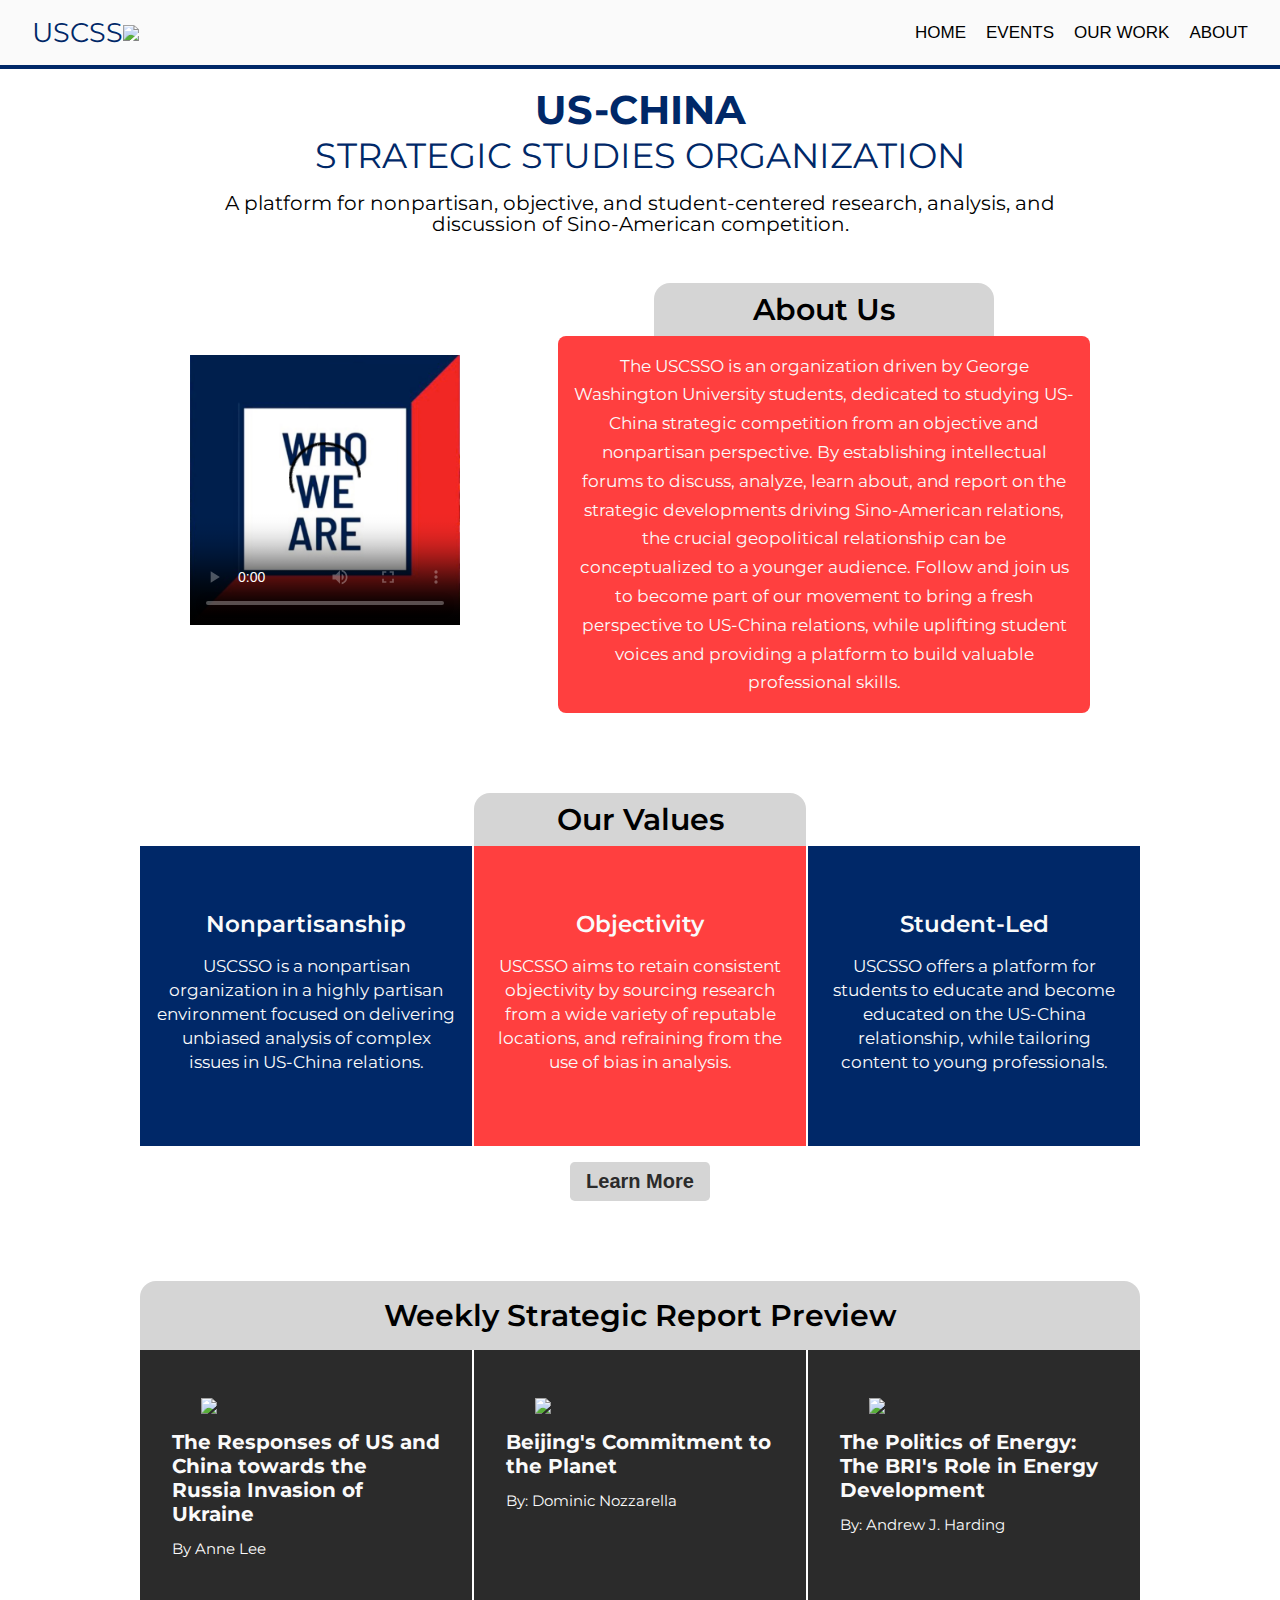
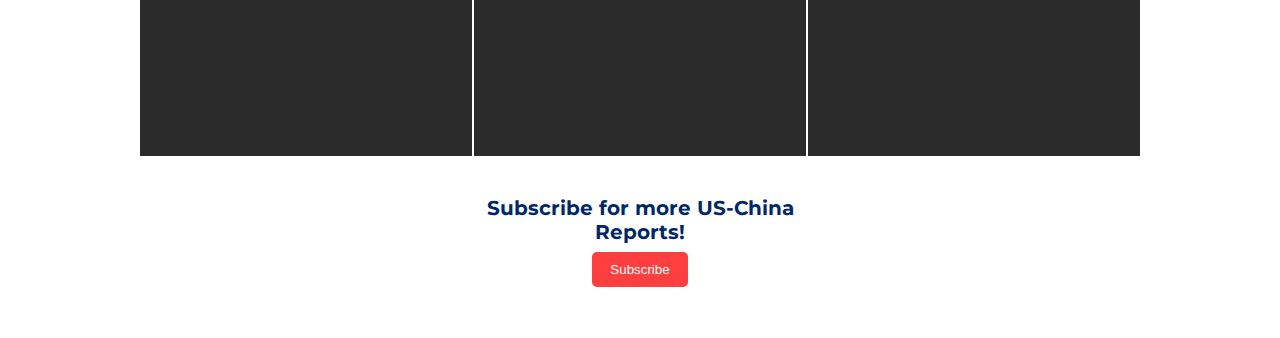
==== commit 98218313: "trying to fix blue screen" ====
--- a/index.html
+++ b/index.html
@@ -30,7 +30,7 @@
         <img id="uscsso-logo" src="images/uscsso-logo.png">  
       </div>
 
-      <i id="hamburger-logo" class="fa-solid fa-bars fa-xl"></i>
+      <button id="hamburger-logo-button"><i id="hamburger-logo" class="fa-solid fa-bars fa-xl"></i></button>
       <div id="navigation-buttons-container">
         <button class="navigation-button navigation-button-padding-right">HOME</button>
         <button class="navigation-button navigation-button-padding-right">EVENTS</button>
@@ -55,6 +55,25 @@
       </div>
     </div>
   </header>
+
+  <!--When you click the hamburger menu icon, then this HTML will show up!-->
+  <div id="hamburger-menu-page">
+
+    <i id="x-mark" class="fa-solid fa-xmark fa-2x"></i>
+
+    <div class="flex">
+      <button class="hamburger-menu-button">HOME</button>
+      <button class="hamburger-menu-button">EVENTS</button>
+      <button class="hamburger-menu-button">OUR WORK</button>
+      <button class="hamburger-menu-button">ABOUT</button>
+      <div class="social-media-icons-container hamburger-menu-social-media-icons">
+        <i id="hamburger-menu-facebook" class="fa-brands fa-facebook fa-2x"></i> 
+        <i id="hamburger-menu-linkedin" class="fa-brands fa-linkedin fa-2x"></i>
+        <i id="hamburger-menu-instagram" class="fa-brands fa-instagram fa-2x"></i>
+        <i id="hamburger-menu-twitter" class="fa-brands fa-twitter fa-2x"></i>
+      </div>
+    </div>
+  </div>
 
   <section class="our-values-section">
     <div class="our-values-container">
@@ -115,9 +134,12 @@
     </div>
   </section>
 
-
+  <!--index.js-->
+  <script src="index.js"></script>
 </body>
 </html>
+
+
 
 <!--
   1) Mobile First Approach - Yes. 
--- a/CSS/index.css
+++ b/CSS/index.css
@@ -9,7 +9,7 @@
   --light-white-color: rgb(250,250,250);
   --black-color: rgb(43,43,43);
 
-  --facebook-color: rgb(0,40,104);
+  --facebook-color: rgb(64,100,173);
   --linkedin-color: rgb(1,118,181);
   --instagram-color: rgb(247,83,84);
   --twitter-color: rgb(30,155,240);
@@ -74,6 +74,12 @@
   width: 40px;
 }
 
+#hamburger-logo-button {
+  padding: 0px; 
+  border: none; 
+  background-color: var(--light-white-color); 
+  cursor: pointer;
+}
 #hamburger-logo {
   color: var(--red-color);
 }
@@ -97,6 +103,78 @@
 
 .navigation-button:hover {
   color: var(--red-color);
+}
+
+/*Hamburger Menu Page*/
+#hamburger-menu-page {
+  position: fixed;
+  top: -100%;
+  height: 100vh;
+  left: 0;
+  right: 0;
+  background-color: var(--blue-color);
+}
+
+#x-mark {
+  color: white;
+  position: absolute;
+  top: 16px; 
+  right: 32px;
+}
+
+#x-mark:hover {
+  color: var(--red-color);
+}
+
+.flex {
+  display: flex;
+  flex-direction: column;
+  justify-content: center;
+  height: 100vh;
+}
+
+.hamburger-menu-button {
+  display: block;
+  margin-inline: auto;
+
+  color: var(--light-white-color);
+  background-color: var(--blue-color);
+  border: none;
+
+  margin-bottom: 2rem;
+
+  font-size: 20px;
+}
+
+.hamburger-menu-button:hover {
+  color: var(--red-color);
+}
+
+.hamburger-menu-social-media-icons {
+  text-align: center;
+}
+
+#hamburger-menu-facebook, 
+#hamburger-menu-linkedin, 
+#hamburger-menu-instagram, 
+#hamburger-menu-twitter {
+  color: white;
+}
+
+#hamburger-menu-facebook:hover {
+  color: var(--facebook-color);
+}
+
+#hamburger-menu-linkedin:hover {
+  color: var(--linkedin-color);
+}
+
+#hamburger-menu-instagram:hover {
+  color: var(--instagram-color);
+}
+
+#hamburger-menu-twitter:hover {
+  color: var(--twitter-color);
 }
 
 /*About Us Container*/
